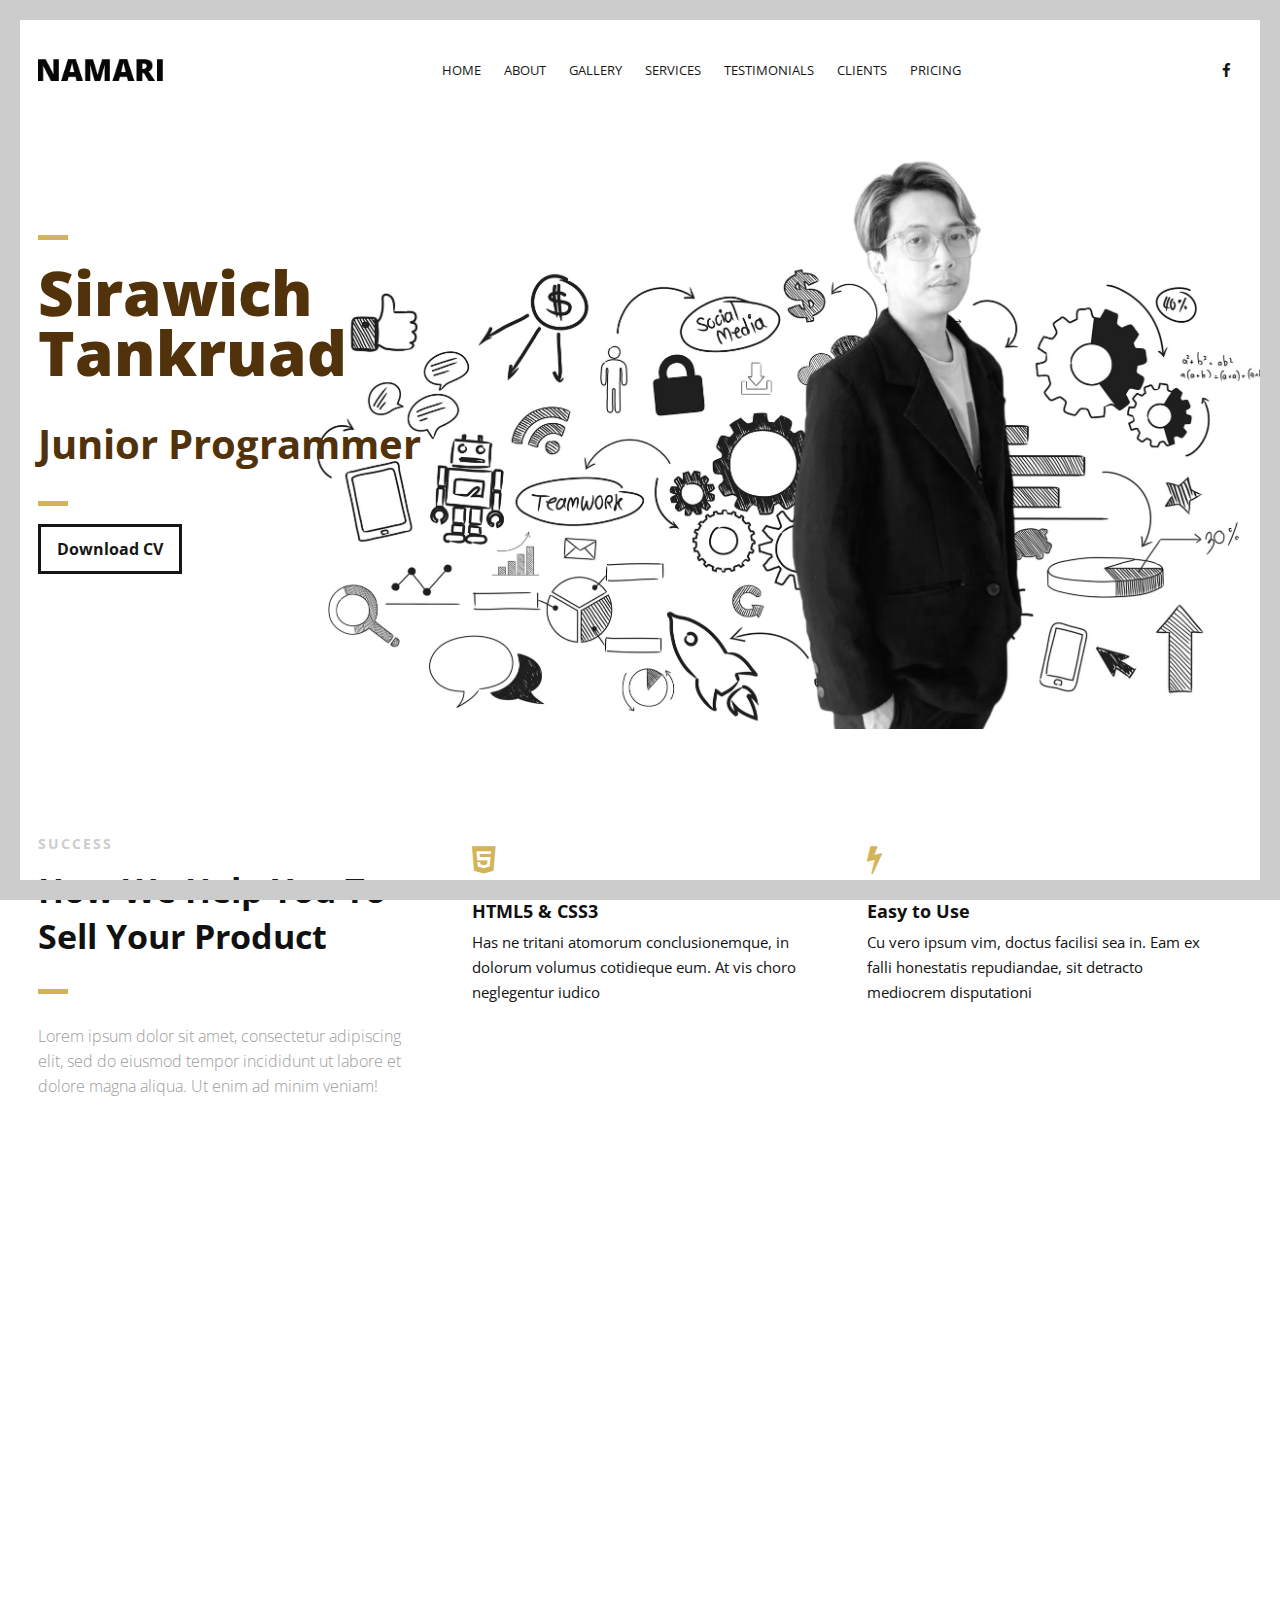
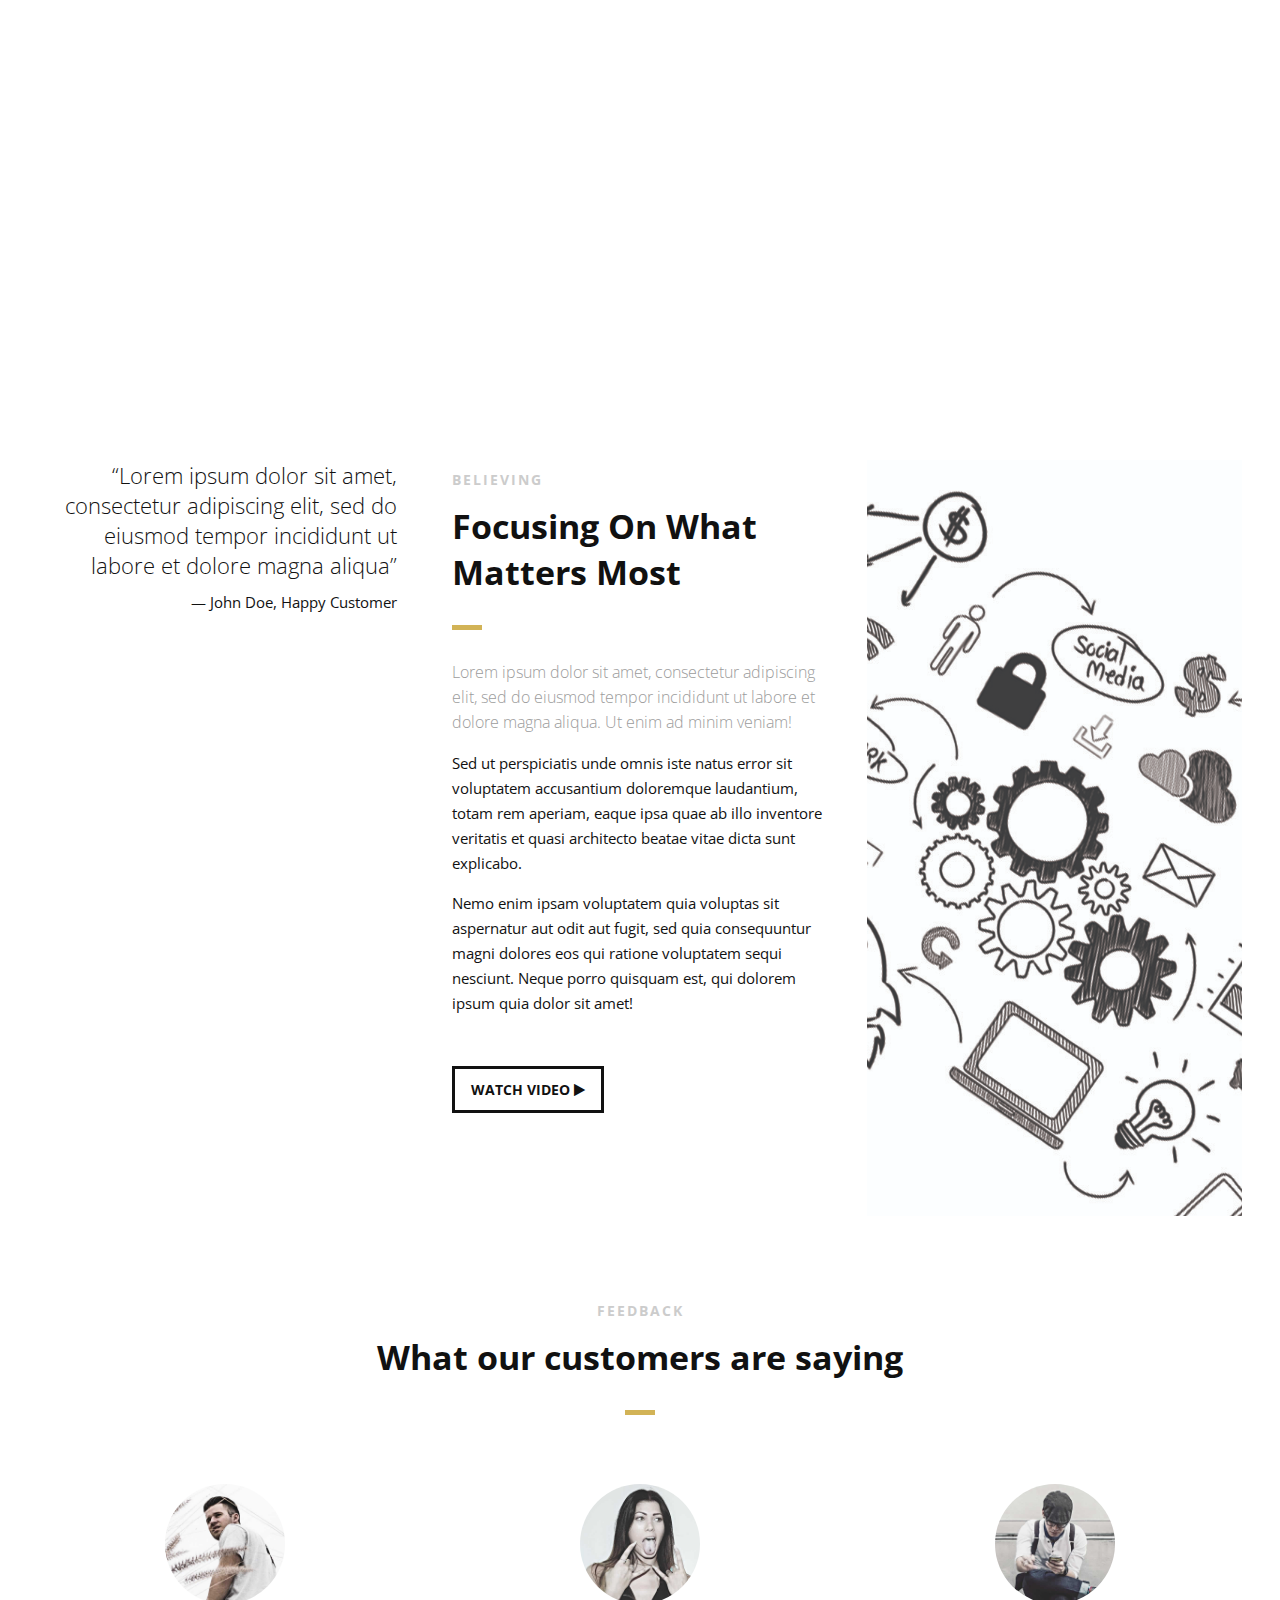
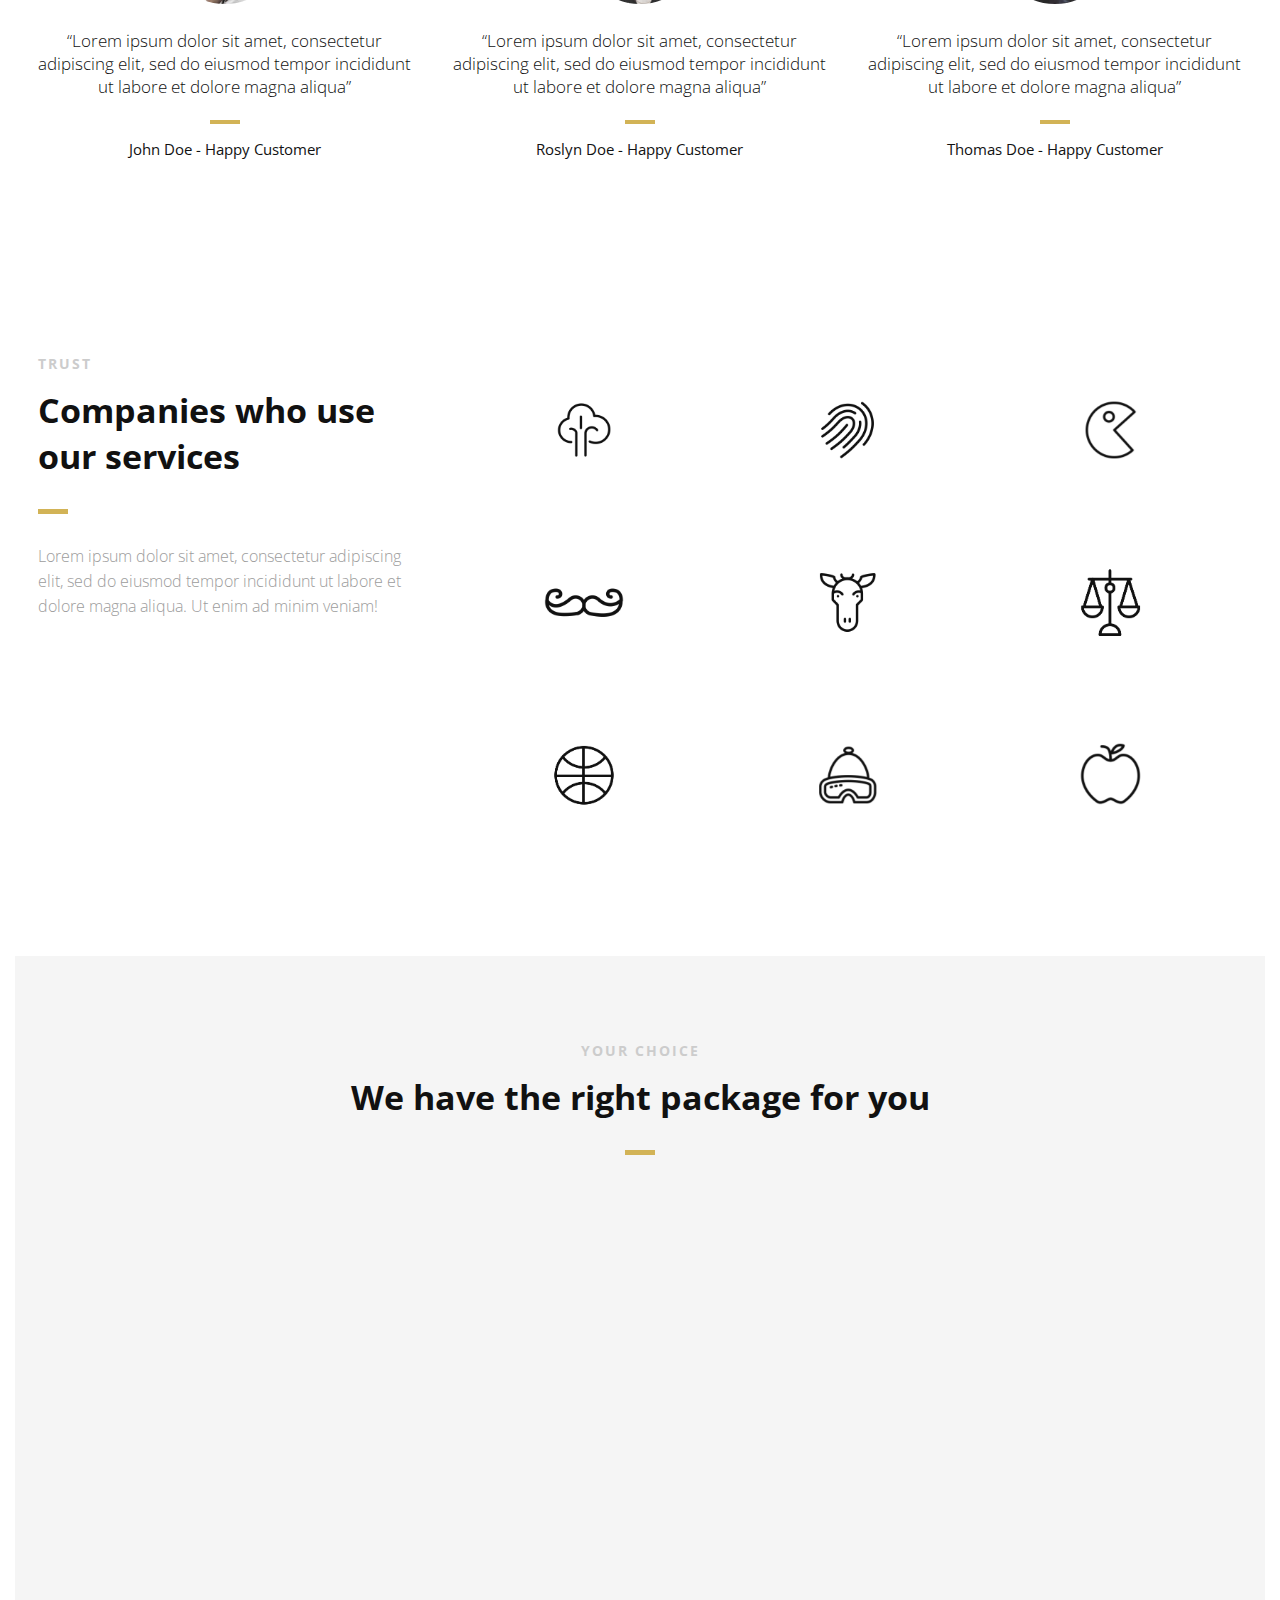
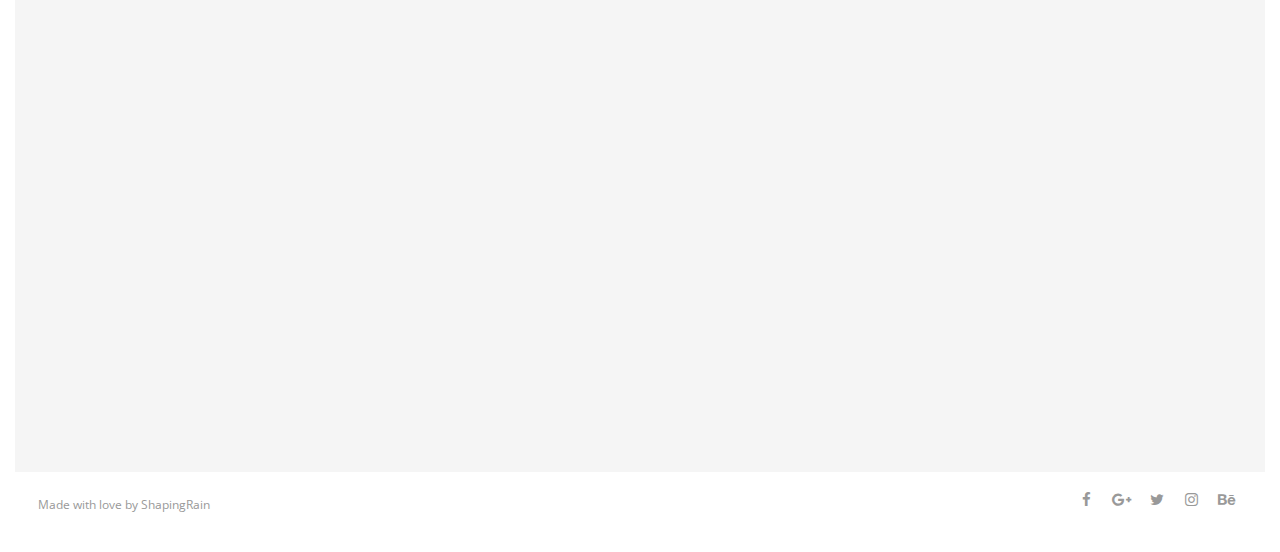
==== index.html @ 9ec09304 "Update Profile" ====
<!DOCTYPE html>
<html>
<head lang="en">
    <meta charset="UTF-8">

    <!--Page Title-->
    <title>Profile</title>

    <!--Meta Keywords and Description-->
    <meta name="keywords" content="">
    <meta name="description" content="">
    <meta name="viewport" content="width=device-width, initial-scale=1.0, user-scalable=no"/>

    <!--Favicon-->
    <link rel="shortcut icon" href="images/favicon.ico" title="Favicon"/>

    <!-- Main CSS Files -->
    <link rel="stylesheet" href="css/style.css">

    <!-- Namari Color CSS -->
    <link rel="stylesheet" href="css/namari-color.css">

    <!--Icon Fonts - Font Awesome Icons-->
    <link rel="stylesheet" href="css/font-awesome.min.css">

    <!-- Animate CSS-->
    <link href="css/animate.css" rel="stylesheet" type="text/css">

    <!--Google Webfonts-->
    <link href='https://fonts.googleapis.com/css?family=Open+Sans:400,300,600,700,800' rel='stylesheet' type='text/css'>
</head>
<body>

<!-- Preloader -->
<div id="preloader">
    <div id="status" class="la-ball-triangle-path">
        <div></div>
        <div></div>
        <div></div>
    </div>
</div>
<!--End of Preloader-->

<div class="page-border" data-wow-duration="0.7s" data-wow-delay="0.2s">
    <div class="top-border wow fadeInDown animated" style="visibility: visible; animation-name: fadeInDown;"></div>
    <div class="right-border wow fadeInRight animated" style="visibility: visible; animation-name: fadeInRight;"></div>
    <div class="bottom-border wow fadeInUp animated" style="visibility: visible; animation-name: fadeInUp;"></div>
    <div class="left-border wow fadeInLeft animated" style="visibility: visible; animation-name: fadeInLeft;"></div>
</div>

<div id="wrapper">

    <header id="banner" class="scrollto clearfix" data-enllax-ratio=".5">
        <div id="header" class="nav-collapse">
            <div class="row clearfix">
                <div class="col-1">

                    <!--Logo-->
                    <div id="logo">

                        <!--Logo that is shown on the banner-->
                        <img src="images/logo.png" id="banner-logo" alt="Landing Page"/>
                        <!--End of Banner Logo-->

                        <!--The Logo that is shown on the sticky Navigation Bar-->
                        <img src="images/logo-2.png" id="navigation-logo" alt="Landing Page"/>
                        <!--End of Navigation Logo-->

                    </div>
                    <!--End of Logo-->

                    <aside>

                        <!--Social Icons in Header-->
                        <ul class="social-icons">
                            <li>
                                <a target="_blank" title="Facebook" href="https://www.facebook.com/wich.sirawich">
                                    <i class="fa fa-facebook fa-1x"></i><span>Facebook</span>
                                </a>
                            </li>
                            <!-- <li>
                                <a target="_blank" title="Google+" href="http://google.com/+username">
                                    <i class="fa fa-google-plus fa-1x"></i><span>Google+</span>
                                </a>
                            </li>
                            <li>
                                <a target="_blank" title="Twitter" href="http://www.twitter.com/username">
                                    <i class="fa fa-twitter fa-1x"></i><span>Twitter</span>
                                </a>
                            </li>
                            <li>
                                <a target="_blank" title="Instagram" href="http://www.instagram.com/username">
                                    <i class="fa fa-instagram fa-1x"></i><span>Instagram</span>
                                </a>
                            </li>
                            <li>
                                <a target="_blank" title="behance" href="http://www.behance.net">
                                    <i class="fa fa-behance fa-1x"></i><span>Behance</span>
                                </a>
                            </li> -->
                        </ul>
                        <!--End of Social Icons in Header-->

                    </aside>

                    <!--Main Navigation-->
                    <nav id="nav-main">
                        <ul>
                            <li>
                                <a href="#banner">Home</a>
                            </li>
                            <li>
                                <a href="#about">About</a>
                            </li>
                            <li>
                                <a href="#gallery">Gallery</a>
                            </li>
                            <li>
                                <a href="#services">Services</a>
                            </li>
                            <li>
                                <a href="#testimonials">Testimonials</a>
                            </li>
                            <li>
                                <a href="#clients">Clients</a>
                            </li>
                            <li>
                                <a href="#pricing">Pricing</a>
                            </li>
                        </ul>
                    </nav>
                    <!--End of Main Navigation-->

                    <div id="nav-trigger"><span></span></div>
                    <nav id="nav-mobile"></nav>

                </div>
            </div>
        </div><!--End of Header-->

        <!--Banner Content-->
        <div id="banner-content" class="row clearfix">

            <div class="col-38">

                <div class="section-heading">
                    <h1>Sirawich Tankruad
                    </h1>
                    <h2 style="width: 500px; height: 72px;">Junior Programmer</h2>
                    
                    <!-- <h2>Namari is a free landing page template you can use for your projects. It is free to use for your
                        personal and commercial projects, enjoy!</h2> -->
                </div>

                <!--Call to Action-->
                <a href="#" class="button">Download CV</a>
                <!--End Call to Action-->

            </div>

        </div><!--End of Row-->
    </header>

    <!--Main Content Area-->
    <main id="content">

        <!--Introduction-->
        <section id="about" class="introduction scrollto">

            <div class="row clearfix">

                <div class="col-3">
                    <div class="section-heading">
                        <h3>SUCCESS</h3>
                        <h2 class="section-title">How We Help You To Sell Your Product</h2>
                        <p class="section-subtitle">Lorem ipsum dolor sit amet, consectetur adipiscing elit, sed do
                            eiusmod tempor incididunt ut labore et dolore magna aliqua. Ut enim ad minim veniam!</p>
                    </div>

                </div>

                <div class="col-2-3">

                    <!--Icon Block-->
                    <div class="col-2 icon-block icon-top wow fadeInUp" data-wow-delay="0.1s">
                        <!--Icon-->
                        <div class="icon">
                            <i class="fa fa-html5 fa-2x"></i>
                        </div>
                        <!--Icon Block Description-->
                        <div class="icon-block-description">
                            <h4>HTML5 &amp; CSS3</h4>
                            <p>Has ne tritani atomorum conclusionemque, in dolorum volumus cotidieque eum. At vis choro
                                neglegentur iudico</p>
                        </div>
                    </div>
                    <!--End of Icon Block-->

                    <!--Icon Block-->
                    <div class="col-2 icon-block icon-top wow fadeInUp" data-wow-delay="0.3s">
                        <!--Icon-->
                        <div class="icon">
                            <i class="fa fa-bolt fa-2x"></i>
                        </div>
                        <!--Icon Block Description-->
                        <div class="icon-block-description">
                            <h4>Easy to Use</h4>
                            <p>Cu vero ipsum vim, doctus facilisi sea in. Eam ex falli honestatis repudiandae, sit
                                detracto mediocrem disputationi</p>
                        </div>
                    </div>
                    <!--End of Icon Block-->

                    <!--Icon Block-->
                    <div class="col-2 icon-block icon-top wow fadeInUp" data-wow-delay="0.5s">
                        <!--Icon-->
                        <div class="icon">
                            <i class="fa fa-tablet fa-2x"></i>
                        </div>
                        <!--Icon Block Description-->
                        <div class="icon-block-description">
                            <h4>Fully Responsive</h4>
                            <p>Id porro tritani recusabo usu, eum intellegam consequuntur et. Fugit debet ea sit, an pro
                                nemore vivendum</p>
                        </div>
                    </div>
                    <!--End of Icon Block-->

                    <!--Icon Block-->
                    <div class="col-2 icon-block icon-top wow fadeInUp" data-wow-delay="0.5s">
                        <!--Icon-->
                        <div class="icon">
                            <i class="fa fa-rocket fa-2x"></i>
                        </div>
                        <!--Icon Block Description-->
                        <div class="icon-block-description">
                            <h4>Parallax Effect</h4>
                            <p>Id porro tritani recusabo usu, eum intellegam consequuntur et. Fugit debet ea sit, an pro
                                nemore vivendum</p>
                        </div>
                    </div>
                    <!--End of Icon Block-->

                </div>

            </div>


        </section>
        <!--End of Introduction-->


        <!--Gallery-->
        <aside id="gallery" class="row text-center scrollto clearfix" data-featherlight-gallery
                 data-featherlight-filter="a">

                <a href="images/gallery-images/gallery-image-1.jpg" data-featherlight="image" class="col-3 wow fadeIn"
                   data-wow-delay="0.1s"><img src="images/gallery-images/gallery-image-1.jpg" alt="Landing Page"/></a>
                <a href="images/gallery-images/gallery-image-2.jpg" data-featherlight="image" class="col-3 wow fadeIn"
                   data-wow-delay="0.3s"><img src="images/gallery-images/gallery-image-2.jpg" alt="Landing Page"/></a>
                <a href="images/gallery-images/gallery-image-3.jpg" data-featherlight="image" class="col-3 wow fadeIn"
                   data-wow-delay="0.5s"><img src="images/gallery-images/gallery-image-3.jpg" alt="Landing Page"/></a>
                <a href="images/gallery-images/gallery-image-4.jpg" data-featherlight="image" class="col-3 wow fadeIn"
                   data-wow-delay="1.1s"><img src="images/gallery-images/gallery-image-4.jpg" alt="Landing Page"/></a>
                <a href="images/gallery-images/gallery-image-5.jpg" data-featherlight="image" class="col-3 wow fadeIn"
                   data-wow-delay="0.9s"><img src="images/gallery-images/gallery-image-5.jpg" alt="Landing Page"/></a>
                <a href="images/gallery-images/gallery-image-6.jpg" data-featherlight="image" class="col-3 wow fadeIn"
                   data-wow-delay="0.7s"><img src="images/gallery-images/gallery-image-6.jpg" alt="Landing Page"/></a>

        </aside>
        <!--End of Gallery-->


        <!--Content Section-->
        <div id="services" class="scrollto clearfix">

            <div class="row no-padding-bottom clearfix">


                <!--Content Left Side-->
                <div class="col-3">
                    <!--User Testimonial-->
                    <blockquote class="testimonial text-right bigtest">
                        <q>Lorem ipsum dolor sit amet, consectetur adipiscing elit, sed do eiusmod tempor incididunt ut
                            labore
                            et dolore magna aliqua</q>
                        <footer>— John Doe, Happy Customer</footer>
                    </blockquote>
                    <!-- End of Testimonial-->

                </div>
                <!--End Content Left Side-->

                <!--Content of the Right Side-->
                <div class="col-3">
                    <div class="section-heading">
                        <h3>BELIEVING</h3>
                        <h2 class="section-title">Focusing On What Matters Most</h2>
                        <p class="section-subtitle">Lorem ipsum dolor sit amet, consectetur adipiscing elit, sed do
                            eiusmod tempor incididunt ut labore et dolore magna aliqua. Ut enim ad minim veniam!</p>
                    </div>
                    <p>Sed ut perspiciatis unde omnis iste natus error sit voluptatem accusantium doloremque laudantium,
                        totam rem aperiam, eaque ipsa quae ab illo inventore veritatis et quasi architecto beatae vitae
                        dicta sunt explicabo.
                    </p>
                    <p>
                        Nemo enim ipsam voluptatem quia voluptas sit aspernatur aut odit aut fugit, sed quia
                        consequuntur magni dolores eos qui ratione voluptatem sequi nesciunt.
                        Neque porro quisquam est, qui dolorem ipsum quia dolor sit amet!
                    </p>
                    <!-- Just replace the Video ID "UYJ5IjBRlW8" with the ID of your video on YouTube (Found within the URL) -->
                    <a href="#" data-videoid="UYJ5IjBRlW8" data-videosite="youtube" class="button video link-lightbox">
                        WATCH VIDEO <i class="fa fa-play" aria-hidden="true"></i>
                    </a>
                </div>
                <!--End Content Right Side-->

                <div class="col-3">
                    <img src="/images/dancer1.jpg" alt="Dancer"/>
                </div>

            </div>


        </div>
        <!--End of Content Section-->

        <!--Testimonials-->
        <aside id="testimonials" class="scrollto text-center" data-enllax-ratio=".2">

            <div class="row clearfix">

                <div class="section-heading">
                    <h3>FEEDBACK</h3>
                    <h2 class="section-title">What our customers are saying</h2>
                </div>

                <!--User Testimonial-->
                <blockquote class="col-3 testimonial classic">
                    <img src="images/user-images/user-1.jpg" alt="User"/>
                    <q>Lorem ipsum dolor sit amet, consectetur adipiscing elit, sed do eiusmod tempor incididunt ut
                        labore
                        et dolore magna aliqua</q>
                    <footer>John Doe - Happy Customer</footer>
                </blockquote>
                <!-- End of Testimonial-->

                <!--User Testimonial-->
                <blockquote class="col-3 testimonial classic">
                    <img src="images/user-images/user-2.jpg" alt="User"/>
                    <q>Lorem ipsum dolor sit amet, consectetur adipiscing elit, sed do eiusmod tempor incididunt ut
                        labore
                        et dolore magna aliqua</q>
                    <footer>Roslyn Doe - Happy Customer</footer>
                </blockquote>
                <!-- End of Testimonial-->

                <!--User Testimonial-->
                <blockquote class="col-3 testimonial classic">
                    <img src="images/user-images/user-3.jpg" alt="User"/>
                    <q>Lorem ipsum dolor sit amet, consectetur adipiscing elit, sed do eiusmod tempor incididunt ut
                        labore
                        et dolore magna aliqua</q>
                    <footer>Thomas Doe - Happy Customer</footer>
                </blockquote>
                <!-- End of Testimonial-->

            </div>

        </aside>
        <!--End of Testimonials-->

        <!--Clients-->
        <section id="clients" class="scrollto clearfix">
            <div class="row clearfix">

                <div class="col-3">

                    <div class="section-heading">
                        <h3>TRUST</h3>
                        <h2 class="section-title">Companies who use our services</h2>
                        <p class="section-subtitle">Lorem ipsum dolor sit amet, consectetur adipiscing elit, sed do
                            eiusmod
                            tempor incididunt ut labore et dolore magna aliqua. Ut enim ad minim veniam!</p>
                    </div>

                </div>

                <div class="col-2-3">

                    <a href="#" class="col-3">
                        <img src="images/company-images/company-logo1.png" alt="Company"/>
                        <div class="client-overlay"><span>Tree</span></div>
                    </a>
                    <a href="#" class="col-3">
                        <img src="images/company-images/company-logo2.png" alt="Company"/>
                        <div class="client-overlay"><span>Fingerprint</span></div>
                    </a>
                    <a href="#" class="col-3">
                        <img src="images/company-images/company-logo3.png" alt="Company"/>
                        <div class="client-overlay"><span>The Man</span></div>
                    </a>
                    <a href="#" class="col-3">
                        <img src="images/company-images/company-logo4.png" alt="Company"/>
                        <div class="client-overlay"><span>Mustache</span></div>
                    </a>
                    <a href="#" class="col-3">
                        <img src="images/company-images/company-logo5.png" alt="Company"/>
                        <div class="client-overlay"><span>Goat</span></div>
                    </a>
                    <a href="#" class="col-3">
                        <img src="images/company-images/company-logo6.png" alt="Company"/>
                        <div class="client-overlay"><span>Justice</span></div>
                    </a>
                    <a href="#" class="col-3">
                        <img src="images/company-images/company-logo7.png" alt="Company"/>
                        <div class="client-overlay"><span>Ball</span></div>
                    </a>
                    <a href="#" class="col-3">
                        <img src="images/company-images/company-logo8.png" alt="Company"/>
                        <div class="client-overlay"><span>Cold</span></div>
                    </a>

                    <a href="#" class="col-3">
                        <img src="images/company-images/company-logo9.png" alt="Company"/>
                        <div class="client-overlay"><span>Cold</span></div>
                    </a>

                </div>

            </div>
        </section>
        <!--End of Clients-->

        <!--Pricing Tables-->
        <section id="pricing" class="secondary-color text-center scrollto clearfix ">
            <div class="row clearfix">

                <div class="section-heading">
                    <h3>YOUR CHOICE</h3>
                    <h2 class="section-title">We have the right package for you</h2>
                </div>

                <!--Pricing Block-->
                <div class="pricing-block col-3 wow fadeInUp" data-wow-delay="0.4s">
                    <div class="pricing-block-content">
                        <h3>Personal</h3>
                        <p class="pricing-sub">The standard version</p>
                        <div class="pricing">
                            <div class="price"><span>$</span>19</div>
                            <p>Lorem ipsum dolor sit amet, consectetur adipiscing elit</p>
                        </div>
                        <ul>
                            <li>5 Downloads</li>
                            <li>2 Extensions</li>
                            <li>Tutorials</li>
                            <li>Forum Support</li>
                            <li>1 year free updates</li>
                        </ul>
                        <a href="#" class="button">BUY TODAY</a>
                    </div>
                </div>
                <!--End Pricing Block-->

                <!--Pricing Block-->
                <div class="pricing-block featured col-3 wow fadeInUp" data-wow-delay="0.6s">
                    <div class="pricing-block-content">
                        <h3>Student</h3>
                        <p class="pricing-sub">Most popular choice</p>
                        <div class="pricing">
                            <div class="price"><span>$</span>29</div>
                            <p>Lorem ipsum dolor sit amet, consectetur adipiscing elit</p>
                        </div>
                        <ul>
                            <li>15 Downloads</li>
                            <li>5 Extensions</li>
                            <li>Tutorials with Files</li>
                            <li>Forum Support</li>
                            <li>2 years free updates</li>
                        </ul>
                        <a href="#" class="button">BUY TODAY</a>
                    </div>
                </div>
                <!--End Pricing Block-->

                <!--Pricing Block-->
                <div class="pricing-block col-3 wow fadeInUp" data-wow-delay="0.8s">
                    <div class="pricing-block-content">
                        <h3>Business</h3>
                        <p class="pricing-sub">For the whole team</p>
                        <div class="pricing">
                            <div class="price"><span>$</span>49</div>
                            <p>Lorem ipsum dolor sit amet, consectetur adipiscing elit</p>
                        </div>
                        <ul>
                            <li>Unlimited Downloads</li>
                            <li>Unlimited Extensions</li>
                            <li>HD Video Tutorials</li>
                            <li>Chat Support</li>
                            <li>Lifetime free updates</li>
                        </ul>
                        <a href="#" class="button">BUY TODAY</a>
                    </div>
                </div>
                <!--End Pricing Block-->

            </div>
        </section>
        <!--End of Pricing Tables-->

    </main>
    <!--End Main Content Area-->


    <!--Footer-->
    <footer id="landing-footer" class="clearfix">
        <div class="row clearfix">

            <p id="copyright" class="col-2">Made with love by <a href="https://www.shapingrain.com">ShapingRain</a></p>

            <!--Social Icons in Footer-->
            <ul class="col-2 social-icons">
                <li>
                    <a target="_blank" title="Facebook" href="https://www.facebook.com/username">
                        <i class="fa fa-facebook fa-1x"></i><span>Facebook</span>
                    </a>
                </li>
                <li>
                    <a target="_blank" title="Google+" href="http://google.com/+username">
                        <i class="fa fa-google-plus fa-1x"></i><span>Google+</span>
                    </a>
                </li>
                <li>
                    <a target="_blank" title="Twitter" href="http://www.twitter.com/username">
                        <i class="fa fa-twitter fa-1x"></i><span>Twitter</span>
                    </a>
                </li>
                <li>
                    <a target="_blank" title="Instagram" href="http://www.instagram.com/username">
                        <i class="fa fa-instagram fa-1x"></i><span>Instagram</span>
                    </a>
                </li>
                <li>
                    <a target="_blank" title="behance" href="http://www.behance.net">
                        <i class="fa fa-behance fa-1x"></i><span>Behance</span>
                    </a>
                </li>
            </ul>
            <!--End of Social Icons in Footer-->
        </div>
    </footer>
    <!--End of Footer-->

</div>

<!-- Include JavaScript resources -->
<script src="js/jquery.1.8.3.min.js"></script>
<script src="js/wow.min.js"></script>
<script src="js/featherlight.min.js"></script>
<script src="js/featherlight.gallery.min.js"></script>
<script src="js/jquery.enllax.min.js"></script>
<script src="js/jquery.scrollUp.min.js"></script>
<script src="js/jquery.easing.min.js"></script>
<script src="js/jquery.stickyNavbar.min.js"></script>
<script src="js/jquery.waypoints.min.js"></script>
<script src="js/images-loaded.min.js"></script>
<script src="js/lightbox.min.js"></script>
<script src="js/site.js"></script>


</body>
</html>
---- css/style.css ----
/* Namari Landing Page v.1.1.0 Style Index - a free landing page by shapingrain.com

1. Default and Reset styles
- 1.1 Input Elements
2. Global elements
- 2.1 Header
- 2.2 Logo
- 2.3 Buttons
- 2.4 Navigation
- 2.5 Social Elements
- 2.6 Images
3. Fonts and Headings
4. Banner
- 4.1 SignUp Form
5. Content Elements
- 5.1 Icons
- 5.2 Parallax Elements
- 5.3 Divider
6. Landing Page Sections
- 6.1 Features
- 6.2 Testimonials
- 6.3 Gallery
- 6.4 Video
- 6.5 Clients
- 6.6 Pricing Table
7. Footer


/*------------------------------------------------------------------------------------------*/
/* 1. Defaults & Reset of specific styles across browsers */
/*------------------------------------------------------------------------------------------*/

*, *:before, *:after {
    -webkit-box-sizing: border-box;
    -moz-box-sizing: border-box;
    box-sizing: border-box;
}

body, div, dl, dt, dd, ul, ol, li, h1, h2, h3, h4, h5, h6, pre, form, blockquote, th, td {
    margin: 0;
    padding: 0;
    direction: ltr;
}

body {
    margin: 0;
    padding: 0;
    -webkit-font-smoothing: antialiased;
    overflow-x: hidden;
}

p {
    line-height: 25px;
}

.row img {
    height: auto;
    max-width: 100%;
}

a {
    text-decoration: none;
    line-height: inherit;
    -webkit-transition: opacity 0.3s ease-out;
    -moz-transition: opacity 0.3s ease-out;
    -o-transition: opacity 0.3s ease-out;
    transition: opacity 0.3s ease-out;
}

iframe {
    border: 0 !important;
}

.parallax-window {
    min-height: 400px;
    background: transparent;
}

figure {
    margin: 0;
}

/* Page Border */

.page-border {
    position: fixed;
    z-index: 999999;
    pointer-events: none;
}

.page-border .bottom-border, .page-border .left-border, .page-border .right-border, .page-border .top-border {
    background: #f3f3ef;
    position: fixed;
    z-index: 9999;
}

.page-border > .top-border, .page-border > .right-border, .page-border > .bottom-border, .page-border > .left-border {
    padding: 11px;
    background: #ccc;
}

.page-border .bottom-border, .page-border .top-border {
    width: 100%;
    padding: 10px;
    left: 0;
}

.page-border .left-border, .page-border .right-border {
    padding: 10px;
    height: 100%;
    top: 0;
}

.page-border .top-border {
    top: 0;
}

.page-border .right-border {
    right: 0;
}

.page-border .bottom-border {
    bottom: 0;
}

.page-border .left-border {
    left: 0;
}

#wrapper {
    margin:0 15px;
    padding: 15px 0;
    position: relative;
}


/* --------- 1.1 Input Elements ---------- */

input, textarea {
    border: 1px solid #e1e1e1;
    padding: 10px;
    -webkit-transition: all .3s linear;
    -moz-transition: all .3s linear;
    transition: all .3s linear;
    border-radius: 3px;
}

input {
    height: 40px;
    margin: 3px 0;
    outline: none;
    line-height: normal;
    font-size: 14px;
}

input[type="submit"] {
    cursor: pointer;
    border-style: solid;
    border-width: 2px;
    padding-top: 0;
    padding-bottom: 0;
}

select {
    border: 1px solid #e1e1e1;
    height: 40px;
    padding: 5px;
}

input:focus, textarea:focus {
    box-shadow: inset 0 1px 3px rgba(0, 0, 0, 0.1);
}

*:focus {
    outline: none;
}

/*------------------------------------------------------------------------------------------*/
/* 2. Layout Elements */
/*------------------------------------------------------------------------------------------*/

section {
    clear: both;
    overflow: hidden;
}

/* Rows and Columns */

.row {
    max-width: 1245px;
    margin: 0 auto;
    padding: 75px 0;
    position: relative;
}

.no-padding-bottom .row, .no-padding-bottom div, .no-padding-bottom.row {
    padding-bottom: 0;
}

.no-padding-top.row, .no-padding-top div {
    padding-top: 0;
}

.big-padding-top {
    padding-top: 75px !important;
}

.big-padding-bottom {
    padding-bottom: 85px !important;
}

/* Targets all elements */

[class*='col-'] {
    float: left;
    padding: 20px;
}

#clients .col-2-3 [class*='col-'] {
    padding: 0;
}

/* Clearfix */

.clearfix:after {
    content: "";
    display: table;
    clear: both;
}

/* Main Widths */

.col-1 {
    width: 100%;
}

.col-2 {
    width: 50%;
}

.col-3 {
    width: 33.33%;
}

.col-4 {
    width: 25%;
}

.col-5 {
    width: 20%;
}

.col-6 {
    width: 16.6666666667%;
}

.col-7 {
    width: 14.2857142857%;
}

.col-8 {
    width: 12.5%;
}

.col-9 {
    width: 11.1111111111%;
}

.col-10 {
    width: 10%;
}

.col-11 {
    width: 9.09090909091%;
}

.col-12 {
    width: 8.33%;
}

.col-2-3 {
    width: 66.66%;
}

.col-3-4 {
    width: 75%;
}

.col-9-10 {
    width: 90%;
}

/* Golden Ratio */
.col-61 {
    width: 61.8%;
}

.col-38 {
    width: 38.2%;
}

/* --------- 2.1 Header --------- */

#header {
    height: 71px !important;
    overflow: visible;
    z-index: 9999;
    width: 100%;
    position: absolute !important;
}

#header .row {
    padding: 0;
}

#header aside {
    text-align: right;
}

#header ul {
    text-align: center;
}

#header li {
    display: inline-block;
    list-style: none;
    margin: 0;
}

/* --------- 2.2 Logo ---------- */

#logo {
    float: left;
    height: 71px;
    line-height: 66px;
    margin-right: 15px;
}

#logo h1, #logo h2 {
    display: inline-block;
}

#banner #logo h1 {
    font-size: 28px;
    margin-right: 10px;
    font-weight: 900;
    padding: 0;
}

#logo h2 {
    font-size: 18px;
    padding: 0;
}

#logo img {
    max-height: 22px;
    vertical-align: middle;
    margin-right: 15px;
}

#navigation-logo {
    display: none;
}

.nav-solid #logo #banner-logo {
    display: none;
}

.nav-solid #logo #navigation-logo {
    display: inline-block;
}

/* --------- 2.3 Buttons ---------- */

.call-to-action {
    padding: 35px 0 35px 0;
}

/*Style*/

.button {
    font-size: 16px;
    margin: 35px 0;
    padding: 11px 16px;
    -webkit-transition: all .3s linear;
    -moz-transition: all .3s linear;
    transition: all .3s linear;
    display: inline-block;
    border-width: 3px;
    border-style: solid;
}

/* Play Button */

#video-section {
    position:relative;
}

.play-video {
    height:110px;
    position:absolute;
    top:50%;
    margin-top:-110px;
    width:100%;
}

.play-icon {
    display: inline-block;
    font-size: 0px;
    cursor: pointer;
    margin: 45px auto;
    width: 110px;
    height: 110px;
    border-radius: 50%;
    text-align: center;
    position: relative;
    z-index: 1;
}

.play-icon:after {
    pointer-events: none;
    position: absolute;
    width: 100%;
    height: 100%;
    border-radius: 50%;
    content: '';
    -webkit-box-sizing: content-box;
    -moz-box-sizing: content-box;
    box-sizing: content-box;
}

.play-icon:before {
    font-family: 'fontawesome';
    content: '\f144';
    speak: none;
    font-size: 74px;
    line-height: 110px;
    font-style: normal;
    font-weight: normal;
    font-variant: normal;
    text-transform: none;
    display: block;
    -webkit-font-smoothing: antialiased;
    color:#fff;
}

.play-video .play-icon {
    background: rgba(255, 255, 255, 0.5);
    -webkit-transition: -webkit-transform ease-out 0.3s, background 0.4s;
    -moz-transition: -moz-transform ease-out 0.3s, background 0.4s;
    transition: transform ease-out 0.3s, background 0.4s;
}

.play-video .play-icon:after {
    top: 0;
    left: 0;
    padding: 0;
    z-index: -1;
    box-shadow: 0 0 0 2px rgba(255, 255, 255, 0.1);
    opacity: 0;
    -webkit-transform: scale(0.9);
    -moz-transform: scale(0.9);
    -ms-transform: scale(0.9);
    transform: scale(0.9);
}

.play-video .play-icon:hover {
    background: rgba(255, 255, 255, 0.05);
    -webkit-transform: scale(0.93);
    -moz-transform: scale(0.93);
    -ms-transform: scale(0.93);
    transform: scale(0.93);
    color: #fff;
}


/* --------- 2.4 Navigation ---------- */

#header {
    font-size: 13px;
}

#header aside {
    float: right;
}

#header nav ul {
    text-transform: uppercase;

}

#header nav a {
    height: 71px;
    line-height: 71px;
    display: block;
    padding: 0 10px;
}

#header nav a:hover {
    opacity: 0.6;
}

/*Navigation Solid*/

#header.nav-solid [class*='col-'] {
    padding: 0 20px;
}

#header.nav-solid {
    background: #fff;
    box-shadow: 2px 0px 3px rgba(0, 0, 0, 0.2);
    position: fixed !important;
    left:0;
}

#header.nav-solid nav a {
    border-bottom: 3px solid;
    border-color: #fff;
    -webkit-transition: all 0.3s ease-out;
    -moz-transition: all 0.3s ease-out;
    -o-transition: all 0.3s ease-out;
    transition: all 0.3s ease-out;
}

#header.nav-solid nav a:hover {
    opacity: 1;
}

/* Social Elements when Solid*/

#header.nav-solid .social-icons a {
    -webkit-transition: all 0.3s ease-out;
    -moz-transition: all 0.3s ease-out;
    -o-transition: all 0.3s ease-out;
    transition: all 0.3s ease-out;
    opacity: 0.5;
}

#header.nav-solid .social-icons a:hover {
    opacity: 1;
    color: #e4473c;
}

/* Responsive Nav Styling */

#nav-trigger {
    display: none;
    text-align: right;
}

#nav-trigger span {
    display: inline-block;
    width: 38px;
    height: 71px;
    color: #111;
    cursor: pointer;
    text-transform: uppercase;
    font-size: 22px;
    text-align: center;
    border-top-right-radius: 5px;
    border-top-left-radius: 5px;
    -webkit-transition: all 0.3s ease-out;
    -moz-transition: all 0.3s ease-out;
    -o-transition: all 0.3s ease-out;
    transition: all 0.3s ease-out;
}

#nav-trigger span:after {
    font-family: "fontAwesome";
    display: inline-block;
    width: 38px;
    height: 71px;
    line-height: 75px;
    text-align: center;
    content: "\f0c9";
    border-top-right-radius: 5px;
    border-top-left-radius: 5px;
}

#nav-trigger span.open:after {
    content: "\f00d";
}

#nav-trigger span:hover, .nav-solid #nav-trigger span.open:hover, .nav-solid #nav-trigger span:hover {
    opacity: 0.6;
}

#nav-trigger span.open, #nav-trigger span.open:hover {
    color: #111;
}

.nav-solid #nav-trigger span.open:hover {
    color: #999;
}

.nav-solid #nav-trigger span {
    color: #999;
    opacity: 1;
}

nav#nav-mobile {
    position: relative;
    display: none;
}

nav#nav-mobile ul {
    display: none;
    list-style-type: none;
    position: absolute;
    left: 0;
    right: 0;
    margin-left: -20px;
    margin-right: -20px;
    padding-top: 10px;
    padding-bottom: 10px;
    text-align: center;
    background-color: #fff;
    box-shadow: 0 5px 3px rgba(0, 0, 0, 0.2);
}

nav#nav-mobile ul:after {
    display: none;
}

nav#nav-mobile li {
    margin: 0 20px;
    float: none;
    text-align: left;
    border-bottom: 1px solid #e1e1e1;
}

nav#nav-mobile li:last-child {
    border-bottom: none;
}

.nav-solid nav#nav-mobile li {
    border-top: 1px solid #e1e1e1;
    border-bottom: none;
}

nav#nav-mobile a {
    display: block;
    padding: 12px 0;
    color: #333;
    width: 100%;
    height: auto;
    line-height: normal;
    display: block;
    border-bottom: none !important;
    -webkit-transition: all 0.3s ease-out;
    -moz-transition: all 0.3s ease-out;
    -o-transition: all 0.3s ease-out;
    transition: all 0.3s ease-out;
}

nav#nav-mobile a:hover {
    background: #fafafa;
    opacity: 1;
}

/* --------- 2.5 Social Elements ---------- */

#header .col-4 {
    text-align: right;
}

.social-icons {
    display: inline-block;
    list-style: none;
}

.social-icons a {
    display: inline-block;
    width: 32px;
    text-align: center;
}

.social-icons a:hover {
    opacity: 0.7;
}

.social-icons span {
    display: none;
}

#header .social-icons {
    margin-top: 27px;
}

/* --------- 2.6 Images ---------- */

/*Alignment*/

img {
    vertical-align: top;
}

.image-center {
    display: block;
    margin: 0 auto;
}

a img {
    border: none;
    -webkit-transition: all 0.3s ease-out;
    -moz-transition: all 0.3s ease-out;
    -o-transition: all 0.3s ease-out;
    transition: all 0.3s ease-out;
    -webkit-backface-visibility: hidden;
}

a img:hover {
    opacity: 0.7;
}

/*------------------------------------------------------------------------------------------*/
/* 3. Fonts */
/*------------------------------------------------------------------------------------------*/

h1 {
    padding: 20px 0;
}

h2 {
    padding: 14px 0;
}

h3 {
    padding: 10px 0;
}

h4 {
    padding: 7px 0;
}

h5 {
    padding: 7px 0;
}

h6 {
    padding: 7px 0;
}

/* Text Alignment */

.text-left {
    text-align: left;
}

.text-center {
    text-align: center;
}

.text-right {
    text-align: right;
}

/* Section Headings */

.section-heading {
    padding: 0 0 15px 0;
}

.section-subtitle {
    font-size: 18px;
    padding-top: 0;
}

.section-heading h3 {
    font-size: 14px;
    font-weight: bold;
    color: #ccc;
    letter-spacing: 2px;
    padding-bottom: 0;
}

/*------------------------------------------------------------------------------------------*/
/* 4. Banner */
/*------------------------------------------------------------------------------------------*/

#banner {
    background-size: cover;
}

#banner-content.row {
    padding-top: 170px;
    padding-bottom: 100px;
}

#banner h1 {
    padding-top: 5%;
}

#banner .section-heading:before {
    content: "";
    display: block;
    width: 30px;
    height: 5px;
    margin-top: 30px;
}



/*------------------------------------------------------------------------------------------*/
/* 5. Content Elements */
/*------------------------------------------------------------------------------------------*/

/* --------- 5.1 Icons ---------- */

/*Font Icon sizes*/

.fa-1x {
    font-size: 15px !important;
}

/*Icon Block*/

.icon-block {
    position: relative;
}

.icon-block h4 {
    font-weight: bold;
    padding-top: 0;
}

.icon-block .icon {
    position: absolute;
}

.icon-block p {
    margin-top: 0;
}

/* Icon Left*/

.icon-left .icon {
    left: 15;
}

.icon-left .icon-block-description {
    padding-left: 53px;
}

/* Icon Right */

.icon-right .icon {
    right: 15;
}

.icon-right .icon-block-description {
    padding-right: 53px;
}

/* Icon Above */

.icon-top {
    display: block;
}

.icon-top .icon {
    position: relative;
    display: block;
}

.icon-top .icon-block-description {
    padding-top: 25px;
}

/* --------- 5.2 Parallax Elements ---------- */

.banner-parallax-1, .banner-parallax-2, .banner-parallax-3 {
    min-height: 350px;
}

/* --------- 5.3 Divider ---------- */

.divider {
    position: relative;
    width: 40%;
    height: 20px;
    line-height: 20px;
    margin: 10px auto 5px auto;
    clear: both;
    text-align: center;
}

.divider-inner {
    position: absolute;
    height: 1px;
    width: 100%;
    top: 50%;
    margin-top: -1px;
    border-top: 1px solid;
    border-color: #e1e1e1;
}

.divider i {
    background: #fff;
    position: relative;
    top: -11px;
    padding: 0 5px 0 5px;
    color: #e1e1e1;
}

/*------------------------------------------------------------------------------------------*/
/* 6. Landing Page Sections */
/*------------------------------------------------------------------------------------------*/

/* --------- 6.1 Introduction ---------- */

.introduction img.featured {
    padding: 55px 0 0 0;
}

/* --------- 6.2 Features ---------- */

.features.row {
    padding-left: 5%;
    padding-right: 5%;
}

.features div:nth-child(4) {
    clear: both;
}

/* --------- 6.3 Testimonials ---------- */

.testimonial {
    padding: 15px;
}

blockquote {
    position: relative;
}

.testimonial img {
    max-height: 120px;
    border-radius: 250em;
}

.testimonial footer {
    padding-top: 12px;
}

/* Style Classic - Avatar above Testimonial */

.testimonial.classic img {
    display: inline-block;
    margin-bottom: 25px;
}

.testimonial.classic q {
    display: block;
}

.testimonial.classic footer:before {
    display: block;
    content: "";
    width: 30px;
    height: 4px;
    margin: 10px auto 15px auto;
}

/* Style Big */

.testimonial.bigtest {
    padding-top: 0;
}

.testimonial.bigtest q {
    font-size: 22px;
}

/* --------- 6.4 Gallery ---------- */

#gallery img {
    max-height: 300px;
}

#gallery [class*='col-'] {
    padding: 0;
}

#gallery a {
    display: inline-block;
    position: relative;
    overflow: hidden;
}

#gallery a:hover img {
    opacity: 0.15;
    -moz-backface-visibility: hidden;
}

#gallery a:before {
    font-size: 2.2em;
    font-style: normal;
    font-weight: normal;
    text-align: center;
    content: "+";
    width: 70px;
    height: 70px;
    border-radius: 100em;
    display: block;
    position: absolute;
    top: 55%;
    left: 50%;
    line-height: 72px;
    margin: -35px 0 0 -35px;
    opacity: 0;
    -webkit-transition: all .2s linear;
    -moz-transition: all .2s linear;
    transition: all .2s linear;
    vertical-align: middle;
}

#gallery a:hover:before {
    opacity: 1;
    top: 50%;
    left: 50%;
}

/**
 * Featherlight – ultra slim jQuery lightbox
 * Version 1.3.3 - http://noelboss.github.io/featherlight/
 *
 * Copyright 2015, Noël Raoul Bossart (http://www.noelboss.com)
 * MIT Licensed.
**/
@media all {
    .featherlight {
        display: none;

        /* dimensions: spanning the background from edge to edge */
        position: fixed;
        top: 0;
        right: 0;
        bottom: 0;
        left: 0;
        z-index: 2147483647; /* z-index needs to be >= elements on the site. */

        /* position: centering content */
        text-align: center;

        /* insures that the ::before pseudo element doesn't force wrap with fixed width content; */
        white-space: nowrap;

        /* styling */
        cursor: pointer;
        background: #333;
        /* IE8 "hack" for nested featherlights */
        background: rgba(0, 0, 0, 0);
    }

    /* support for nested featherlights. Does not work in IE8 (use JS to fix) */
    .featherlight:last-of-type {
        background: rgba(0, 0, 0, 0.8);
    }

    .featherlight:before {
        /* position: trick to center content vertically */
        content: '';
        display: inline-block;
        height: 100%;
        vertical-align: middle;
        margin-right: -0.25em;
    }

    .featherlight .featherlight-content {

        /* position: centering vertical and horizontal */
        text-align: left;
        vertical-align: middle;
        display: inline-block;

        /* dimensions: cut off images */
        overflow: auto;
        padding: 25px 0;
        border-bottom: 25px solid transparent;

        /* dimensions: handling small or empty content */
        min-width: 30%;

        /* dimensions: handling large content */
        margin-left: 5%;
        margin-right: 5%;
        max-height: 95%;

        /* styling */
        cursor: auto;

        /* reset white-space wrapping */
        white-space: normal;
    }

    /* contains the content */
    .featherlight .featherlight-inner {
        /* make sure its visible */
        display: block;
    }

    .featherlight .featherlight-close-icon {
        /* position: centering vertical and horizontal */
        position: absolute;
        z-index: 9999;
        top: 25px;
        right: 25px;

        /* dimensions: 25px x 25px */
        line-height: 25px;
        width: 25px;

        /* styling */
        cursor: pointer;
        text-align: center;
        color: #fff;
        font-family: "fontawesome";
        font-size: 22px;
        opacity: 0.5;
        -webkit-transition: all 0.3s ease-out;
        -moz-transition: all 0.3s ease-out;
        -o-transition: all 0.3s ease-out;
        transition: all 0.3s ease-out;
    }

    .featherlight .featherlight-close-icon:hover {
        opacity: 1;
    }

    .featherlight .featherlight-image {
        /* styling */
        max-height: 100%;
        max-width:100%;
    }

    .featherlight-iframe .featherlight-content {
        /* removed the border for image croping since iframe is edge to edge */
        border-bottom: 0;
        padding: 0;
    }

    .featherlight iframe {
        /* styling */
        border: none;
    }
}

/* handling phones and small screens */
@media only screen and (max-width: 1024px) {
    .featherlight .featherlight-content {
        /* dimensions: maximize lightbox with for small screens */
        margin-left: 10px;
        margin-right: 10px;
        max-height: 98%;

        padding: 10px 10px 0;
        border-bottom: 10px solid transparent;
    }

}

/* Gallery Styling */
@media all {
    .featherlight-next,
    .featherlight-previous {
        font-family: "fontawesome";
        font-size: 22px;
        display: block;
        position: absolute;
        top: 25px;
        right: 0;
        bottom: 0;
        left: 80%;
        cursor: pointer;
        /* preventing text selection */
        -webkit-touch-callout: none;
        -webkit-user-select: none;
        -khtml-user-select: none;
        -moz-user-select: none;
        -ms-user-select: none;
        user-select: none;
        /* IE9 hack, otherwise navigation doesn't appear */
        background: rgba(0, 0, 0, 0);
        -webkit-transition: all 0.3s ease-out;
        -moz-transition: all 0.3s ease-out;
        -o-transition: all 0.3s ease-out;
        transition: all 0.3s ease-out;
    }

    .featherlight-previous {
        left: 0;
        right: 80%;
    }

    .featherlight-next span,
    .featherlight-previous span {
        display: inline-block;
        opacity: 0.3;
        position: absolute;
        top: 50%;
        width: 100%;
        font-size: 80px;
        line-height: 80px;

        /* center vertically */
        margin-top: -40px;
        color: #fff;
        font-style: normal;
        font-weight: normal;
        -webkit-transition: all 0.3s ease-out;
        -moz-transition: all 0.3s ease-out;
        -o-transition: all 0.3s ease-out;
        transition: all 0.3s ease-out;
    }

    .featherlight-next span {
        text-align: right;
        left: auto;
        right: 7%;
    }

    .featherlight-previous span {
        text-align: left;
        left: 7%;
    }

    .featherlight-next:hover span,
    .featherlight-previous:hover span {
        display: inline-block;
        opacity: 1;
    }

    /* Hide navigation while loading */
    .featherlight-loading .featherlight-previous, .featherlight-loading .featherlight-next {
        display: none;
    }
}

/* Always display arrows on touch devices */
@media only screen and (max-device-width: 1024px) {
    .featherlight-next:hover,
    .featherlight-previous:hover {
        background: none;
    }

    .featherlight-next span,
    .featherlight-previous span {
        display: block;
    }
}

/* handling phones and small screens */
@media only screen and (max-width: 1024px) {
    .featherlight-next,
    .featherlight-previous {
        top: 10px;
        right: 10px;
        left: 85%;
    }

    .featherlight-previous {
        left: 10px;
        right: 85%;
    }

    .featherlight-next span,
    .featherlight-previous span {
        margin-top: -30px;
        font-size: 40px;
    }
}

/* --------- 6.5 Video ---------- */

#video-box {
    color:#fff;
    position:relative;
    overflow:hidden;
    text-align:center;
}

.video_container, .easyContainer {
    position: relative;
    padding-bottom: 56.25%; /* 16/9 ratio */
    margin: 0;
    padding-top: 0; /* IE6 workaround*/
    height: 0;
    overflow: hidden;
}

.video_container iframe, .video_container object, .video_container embed {
    position: absolute;
    top: 0;
    left: 0;
    width: 100% !important;
    height: 100% !important;
}

.slvj-lightbox iframe, .slvj-lightbox object, .slvj-lightbox embed {
    width: 100% !important;
    height: 529px !important;
}

.videojs-background-wrap {
    overflow: hidden;
    position: absolute;
    height: 100%;
    width: 100%;
    top: 0;
    left: 0;
    z-index: -998;
}

#slvj-window {
    width: 100%;
    min-height: 100%;
    z-index: 9999999999;
    background: rgba(0, 0, 0, 0.8);
    position: fixed;
    top: 0;
    left: 0;
}

#slvj-window,
#slvj-window * {
    -webkit-box-sizing: border-box;
    -moz-box-sizing: border-box;
    box-sizing: border-box;
}

#slvj-background-close {
    width: 100%;
    min-height: 100%;
    z-index: 31;
    position: fixed;
    top: 0;
    left: 0;
}

#slvj-back-lightbox {
    max-width: 940px;
    max-height: 529px;
    z-index: 32;
    text-align: center;
    margin: 0 auto;
}

.slvj-lightbox {
    width: 100%;
    height: 100%;
    margin: 0;
    z-index: 53;
}

#slvj-close-icon:before {
    font-family: "fontawesome";
    color: #fff;
    content: '\f00d';
    font-size: 22px;
    opacity: 0.5;
    -webkit-transition: all 0.3s ease-out;
    -moz-transition: all 0.3s ease-out;
    -o-transition: all 0.3s ease-out;
    transition: all 0.3s ease-out;
    z-index: 99999;
    height: 22px;
    width: 22px;
    position: absolute;
    top: 15px;
    right: 15px;
    cursor: pointer;
}

#slvj-close-icon:before:hover {
    opacity: 1;
    cursor: pointer;
}

/* --------- 6.6 Clients ---------- */

#clients a {
    display: block;
    text-align: center;
    position: relative;
    text-transform: uppercase;
    font-weight: bold;
    color: #fff;
}

#clients img {
    display: inline-block;
    padding: 15px 25px;
}

.client-overlay {
    background: rgba(0, 0, 0, 0.8);
    position: absolute;
    top;
    0;
    right: 0;
    bottom: 0;
    left: 0;
    width: 100%;
    height: 100%;
    opacity: 0;
    -webkit-transition: all 0.3s ease-out;
    -moz-transition: all 0.3s ease-out;
    -o-transition: all 0.3s ease-out;
    transition: all 0.3s ease-out;
}

#clients a:hover .client-overlay {
    opacity: 1;
}

.client-overlay span {
    position: absolute;
    top: 48%;
    left: 0;
    width: 100%;
    text-align: center;
    display: inline-block;
}

/* --------- 6.7 Pricing Table ---------- */

.pricing-block-content {
    background: #fff;
    padding: 25px 0 25px 0;
    box-shadow: 0px 1px 2px rgba(0, 0, 0, 0.07);
    transition: all 0.2s ease-in-out 0s;
    position: relative;
    border: 10px solid #fff;
}


.pricing-block ul {
    list-style: none;
    margin: 25px 0 25px 0;
}

.pricing-block li {
    padding: 14px 0;
    border-bottom: 1px dotted #e1e1e1;
}

.pricing-block li:last-of-type {
    border:none;
}

.pricing-block h3 {
    font-size:17px;
    text-transform:uppercase;
    padding-bottom:0;
}

.pricing-sub {
    font-style: italic;
    color:#ccc;
    margin:0 0 25px 0;
}

/*Price*/

.pricing {
    background: #f5f5f5;
    padding: 25px;
    position: relative;
}

.price {
    display: inline-block;
    font-size: 62px;
    font-weight: 700;
    position: relative;
}

.price span {
    position: absolute;
    top: 0;
    left: -20px;
    font-size: 22px;
}

.pricing  p {
    font-style:italic;
    color:#b4b4b4;
    line-height:auto;
    margin:0;
}



/*------------------------------------------------------------------------------------------*/
/* 7. Footer */
/*------------------------------------------------------------------------------------------*/

#landing-footer {
    clear: both;
}

#landing-footer .row {
    padding: 0;
}

#landing-footer p {
    margin: 0;
}

#landing-footer ul {
    list-style: none;
    text-align: right;
}

#landing-footer li {
    display: inline-block;
}

/* Scroll Up */

#scrollUp {
    bottom: 15px;
    right: 30px;
    width: 70px;
    height: 80px;
    margin-bottom: -10px;
    padding: 0 5px 20px 5px;
    text-align: center;
    text-decoration: none;
    color: #fff;
    -webkit-transition: margin-bottom 150ms linear;
    -moz-transition: margin-bottom 150ms linear;
    -o-transition: margin-bottom 150ms linear;
    transition: margin-bottom 150ms linear;
}

#scrollUp:hover {
    margin-bottom: 0;
}

#scrollUp:before {
    background: #ccc;
    font-family: "fontawesome";
    font-size: 2.4em;
    font-style: normal;
    font-weight: normal;
    text-align: center;
    color: #fff;
    width: 45px;
    height: 45px;
    display: inline-block;
    line-height: 45px;
    content: "\f106";
    opacity: 1;
}

/*Preloader*/

#preloader {
    position: fixed;
    top: 0;
    left: 0;
    right: 0;
    bottom: 0;
    background-color: #fff; /* change if the mask should have another color then white */
    z-index: 99999; /* makes sure it stays on top */
}

#status {
    width: 110px;
    height: 110px;
    position: absolute;
    left: 50%; /* centers the loading animation horizontally one the screen */
    top: 50%; /* centers the loading animation vertically one the screen */
    background-position: center;
    margin: -55px 0 0 -55px; /* is width and height divided by two */
    text-align: center;
}

/*!
 * Load Awesome v1.1.0 (http://github.danielcardoso.net/load-awesome/)
 * Copyright 2015 Daniel Cardoso <@DanielCardoso>
 * Licensed under MIT
 */
.la-ball-triangle-path,
.la-ball-triangle-path > div {
    position: relative;
    -webkit-box-sizing: border-box;
    -moz-box-sizing: border-box;
    box-sizing: border-box;
}

.la-ball-triangle-path {
    display: block;
    font-size: 0;
    color: #fff;
}

.la-ball-triangle-path.la-dark {
    color: #333;
}

.la-ball-triangle-path > div {
    display: inline-block;
    float: none;
    background-color: currentColor;
    border: 0 solid currentColor;
}

.la-ball-triangle-path {
    width: 32px;
    height: 32px;
}

.la-ball-triangle-path > div {
    position: absolute;
    top: 0;
    left: 0;
    width: 10px;
    height: 10px;
    border-radius: 100%;
}

.la-ball-triangle-path > div:nth-child(1) {
    -webkit-animation: ball-triangle-path-ball-one 2s 0s ease-in-out infinite;
    -moz-animation: ball-triangle-path-ball-one 2s 0s ease-in-out infinite;
    -o-animation: ball-triangle-path-ball-one 2s 0s ease-in-out infinite;
    animation: ball-triangle-path-ball-one 2s 0s ease-in-out infinite;
}

.la-ball-triangle-path > div:nth-child(2) {
    -webkit-animation: ball-triangle-path-ball-two 2s 0s ease-in-out infinite;
    -moz-animation: ball-triangle-path-ball-two 2s 0s ease-in-out infinite;
    -o-animation: ball-triangle-path-ball-two 2s 0s ease-in-out infinite;
    animation: ball-triangle-path-ball-two 2s 0s ease-in-out infinite;
}

.la-ball-triangle-path > div:nth-child(3) {
    -webkit-animation: ball-triangle-path-ball-tree 2s 0s ease-in-out infinite;
    -moz-animation: ball-triangle-path-ball-tree 2s 0s ease-in-out infinite;
    -o-animation: ball-triangle-path-ball-tree 2s 0s ease-in-out infinite;
    animation: ball-triangle-path-ball-tree 2s 0s ease-in-out infinite;
}

.la-ball-triangle-path.la-sm {
    width: 16px;
    height: 16px;
}

.la-ball-triangle-path.la-sm > div {
    width: 4px;
    height: 4px;
}

.la-ball-triangle-path.la-2x {
    width: 64px;
    height: 64px;
}

.la-ball-triangle-path.la-2x > div {
    width: 20px;
    height: 20px;
}

.la-ball-triangle-path.la-3x {
    width: 96px;
    height: 96px;
}

.la-ball-triangle-path.la-3x > div {
    width: 30px;
    height: 30px;
}

/*
 * Animations
 */
@-webkit-keyframes ball-triangle-path-ball-one {
    0% {
        -webkit-transform: translate(0, 220%);
        transform: translate(0, 220%);
    }
    17% {
        opacity: .25;
    }
    33% {
        opacity: 1;
        -webkit-transform: translate(110%, 0);
        transform: translate(110%, 0);
    }
    50% {
        opacity: .25;
    }
    66% {
        opacity: 1;
        -webkit-transform: translate(220%, 220%);
        transform: translate(220%, 220%);
    }
    83% {
        opacity: .25;
    }
    100% {
        opacity: 1;
        -webkit-transform: translate(0, 220%);
        transform: translate(0, 220%);
    }
}

@-moz-keyframes ball-triangle-path-ball-one {
    0% {
        -moz-transform: translate(0, 220%);
        transform: translate(0, 220%);
    }
    17% {
        opacity: .25;
    }
    33% {
        opacity: 1;
        -moz-transform: translate(110%, 0);
        transform: translate(110%, 0);
    }
    50% {
        opacity: .25;
    }
    66% {
        opacity: 1;
        -moz-transform: translate(220%, 220%);
        transform: translate(220%, 220%);
    }
    83% {
        opacity: .25;
    }
    100% {
        opacity: 1;
        -moz-transform: translate(0, 220%);
        transform: translate(0, 220%);
    }
}

@-o-keyframes ball-triangle-path-ball-one {
    0% {
        -o-transform: translate(0, 220%);
        transform: translate(0, 220%);
    }
    17% {
        opacity: .25;
    }
    33% {
        opacity: 1;
        -o-transform: translate(110%, 0);
        transform: translate(110%, 0);
    }
    50% {
        opacity: .25;
    }
    66% {
        opacity: 1;
        -o-transform: translate(220%, 220%);
        transform: translate(220%, 220%);
    }
    83% {
        opacity: .25;
    }
    100% {
        opacity: 1;
        -o-transform: translate(0, 220%);
        transform: translate(0, 220%);
    }
}

@keyframes ball-triangle-path-ball-one {
    0% {
        -webkit-transform: translate(0, 220%);
        -moz-transform: translate(0, 220%);
        -o-transform: translate(0, 220%);
        transform: translate(0, 220%);
    }
    17% {
        opacity: .25;
    }
    33% {
        opacity: 1;
        -webkit-transform: translate(110%, 0);
        -moz-transform: translate(110%, 0);
        -o-transform: translate(110%, 0);
        transform: translate(110%, 0);
    }
    50% {
        opacity: .25;
    }
    66% {
        opacity: 1;
        -webkit-transform: translate(220%, 220%);
        -moz-transform: translate(220%, 220%);
        -o-transform: translate(220%, 220%);
        transform: translate(220%, 220%);
    }
    83% {
        opacity: .25;
    }
    100% {
        opacity: 1;
        -webkit-transform: translate(0, 220%);
        -moz-transform: translate(0, 220%);
        -o-transform: translate(0, 220%);
        transform: translate(0, 220%);
    }
}

@-webkit-keyframes ball-triangle-path-ball-two {
    0% {
        -webkit-transform: translate(110%, 0);
        transform: translate(110%, 0);
    }
    17% {
        opacity: .25;
    }
    33% {
        opacity: 1;
        -webkit-transform: translate(220%, 220%);
        transform: translate(220%, 220%);
    }
    50% {
        opacity: .25;
    }
    66% {
        opacity: 1;
        -webkit-transform: translate(0, 220%);
        transform: translate(0, 220%);
    }
    83% {
        opacity: .25;
    }
    100% {
        opacity: 1;
        -webkit-transform: translate(110%, 0);
        transform: translate(110%, 0);
    }
}

@-moz-keyframes ball-triangle-path-ball-two {
    0% {
        -moz-transform: translate(110%, 0);
        transform: translate(110%, 0);
    }
    17% {
        opacity: .25;
    }
    33% {
        opacity: 1;
        -moz-transform: translate(220%, 220%);
        transform: translate(220%, 220%);
    }
    50% {
        opacity: .25;
    }
    66% {
        opacity: 1;
        -moz-transform: translate(0, 220%);
        transform: translate(0, 220%);
    }
    83% {
        opacity: .25;
    }
    100% {
        opacity: 1;
        -moz-transform: translate(110%, 0);
        transform: translate(110%, 0);
    }
}

@-o-keyframes ball-triangle-path-ball-two {
    0% {
        -o-transform: translate(110%, 0);
        transform: translate(110%, 0);
    }
    17% {
        opacity: .25;
    }
    33% {
        opacity: 1;
        -o-transform: translate(220%, 220%);
        transform: translate(220%, 220%);
    }
    50% {
        opacity: .25;
    }
    66% {
        opacity: 1;
        -o-transform: translate(0, 220%);
        transform: translate(0, 220%);
    }
    83% {
        opacity: .25;
    }
    100% {
        opacity: 1;
        -o-transform: translate(110%, 0);
        transform: translate(110%, 0);
    }
}

@keyframes ball-triangle-path-ball-two {
    0% {
        -webkit-transform: translate(110%, 0);
        -moz-transform: translate(110%, 0);
        -o-transform: translate(110%, 0);
        transform: translate(110%, 0);
    }
    17% {
        opacity: .25;
    }
    33% {
        opacity: 1;
        -webkit-transform: translate(220%, 220%);
        -moz-transform: translate(220%, 220%);
        -o-transform: translate(220%, 220%);
        transform: translate(220%, 220%);
    }
    50% {
        opacity: .25;
    }
    66% {
        opacity: 1;
        -webkit-transform: translate(0, 220%);
        -moz-transform: translate(0, 220%);
        -o-transform: translate(0, 220%);
        transform: translate(0, 220%);
    }
    83% {
        opacity: .25;
    }
    100% {
        opacity: 1;
        -webkit-transform: translate(110%, 0);
        -moz-transform: translate(110%, 0);
        -o-transform: translate(110%, 0);
        transform: translate(110%, 0);
    }
}

@-webkit-keyframes ball-triangle-path-ball-tree {
    0% {
        -webkit-transform: translate(220%, 220%);
        transform: translate(220%, 220%);
    }
    17% {
        opacity: .25;
    }
    33% {
        opacity: 1;
        -webkit-transform: translate(0, 220%);
        transform: translate(0, 220%);
    }
    50% {
        opacity: .25;
    }
    66% {
        opacity: 1;
        -webkit-transform: translate(110%, 0);
        transform: translate(110%, 0);
    }
    83% {
        opacity: .25;
    }
    100% {
        opacity: 1;
        -webkit-transform: translate(220%, 220%);
        transform: translate(220%, 220%);
    }
}

@-moz-keyframes ball-triangle-path-ball-tree {
    0% {
        -moz-transform: translate(220%, 220%);
        transform: translate(220%, 220%);
    }
    17% {
        opacity: .25;
    }
    33% {
        opacity: 1;
        -moz-transform: translate(0, 220%);
        transform: translate(0, 220%);
    }
    50% {
        opacity: .25;
    }
    66% {
        opacity: 1;
        -moz-transform: translate(110%, 0);
        transform: translate(110%, 0);
    }
    83% {
        opacity: .25;
    }
    100% {
        opacity: 1;
        -moz-transform: translate(220%, 220%);
        transform: translate(220%, 220%);
    }
}

@-o-keyframes ball-triangle-path-ball-tree {
    0% {
        -o-transform: translate(220%, 220%);
        transform: translate(220%, 220%);
    }
    17% {
        opacity: .25;
    }
    33% {
        opacity: 1;
        -o-transform: translate(0, 220%);
        transform: translate(0, 220%);
    }
    50% {
        opacity: .25;
    }
    66% {
        opacity: 1;
        -o-transform: translate(110%, 0);
        transform: translate(110%, 0);
    }
    83% {
        opacity: .25;
    }
    100% {
        opacity: 1;
        -o-transform: translate(220%, 220%);
        transform: translate(220%, 220%);
    }
}

@keyframes ball-triangle-path-ball-tree {
    0% {
        -webkit-transform: translate(220%, 220%);
        -moz-transform: translate(220%, 220%);
        -o-transform: translate(220%, 220%);
        transform: translate(220%, 220%);
    }
    17% {
        opacity: .25;
    }
    33% {
        opacity: 1;
        -webkit-transform: translate(0, 220%);
        -moz-transform: translate(0, 220%);
        -o-transform: translate(0, 220%);
        transform: translate(0, 220%);
    }
    50% {
        opacity: .25;
    }
    66% {
        opacity: 1;
        -webkit-transform: translate(110%, 0);
        -moz-transform: translate(110%, 0);
        -o-transform: translate(110%, 0);
        transform: translate(110%, 0);
    }
    83% {
        opacity: .25;
    }
    100% {
        opacity: 1;
        -webkit-transform: translate(220%, 220%);
        -moz-transform: translate(220%, 220%);
        -o-transform: translate(220%, 220%);
        transform: translate(220%, 220%);
    }
}

/*------------------------------------------------------------------------------------------*/
/* Responsive Elements */
/*------------------------------------------------------------------------------------------*/

/* =Media Queries for Nav
===============================*/
@media all and (max-width: 1024px) {
    #nav-trigger {
        display: block;
    }

    nav#nav-main {
        display: none;
    }

    nav#nav-mobile {
        display: block;
    }

    nav#nav-mobile li {
        display: block;
    }

    #header aside {
        display: none;
    }
}

/* Landscape mobile & down
===============================*/
@media (max-width: 480px) {

    #wrapper {
        margin:0;
        padding:0;
    }

    .page-border, #scrollUp, #scrollUp:before {
        display:none;
    }

    .row {
        padding: 15px !important;
    }

    .col-1, .col-2, .col-3, .col-4, .col-5, .col-6, .col-7, .col-8, .col-9, .col-10, .col-11, .col-12, .col-2-3, .col-3-4, .col-9-10, .col-61, .col-38, .row {
        width: 100%;
    }

    .col-1, .col-2, .col-3, .col-4, .col-5, .col-6, .col-7, .col-8, .col-9, .col-10, .col-11, .col-12, .col-2-3, .col-3-4, .col-9-10, .col-61, .col-38 {
        padding-right: 0;
        padding-left: 0;
    }

    /*-----------------Header Elements-----------------*/
    #header .row {
        padding: 0 15px !important;
    }

    #header.nav-solid [class*="col-"] {
        padding: 0;
    }

    /*Logo*/
    #logo h2 {
        padding: 0;
    }

    /* Social */
    #header aside {
        clear: both;
        padding: 0;
    }

    #header ul.social-icons {
        margin-top: 0;
    }

    #banner-content.row {
        padding-top: 85px !important;
    }

    /*-----------------Sections-----------------*/

    /* Call to Action*/
    .call-to-action {
        padding-bottom: 25px;
    }

    /* Video */
    .slvj-lightbox iframe, .slvj-lightbox object, .slvj-lightbox embed {
        height: 270px !important;
    }

    /* Footer */
    #landing-footer #copyright {
        float: left;
        width: 50%;
    }

    #landing-footer .social-icons {
        float: right;
        width: 50%;
    }

    /*-----------------Typography-----------------*/
    h1 {
        font-size: 38px;
    }

    #banner h1 {
        font-size: 48px;
    }

    /* Hide Elements */
    a#scrollUp {
        display: none !important;
    }

}

/* Mobile to Tablet Portrait
===============================*/
@media (min-width: 480px) and (max-width: 767px) {

    #wrapper {
        margin:0;
        padding:0;
    }

    .page-border, #scrollUp, #scrollUp:before {
        display:none;
    }


    .row {
        padding: 15px 0 !important;
    }

    .col-1, .col-2, .col-5, .col-7, .col-9, .col-11, .col-2-3, .col-3-4, .col-61, .col-38, .row {
        width: 100%;
    }

    .col-3, .col-4, .col-6, .col-8, .col-10, .col-12 {
        width: 50%;
    }

    /*-----------------Header Elements-----------------*/
    #header .row {
        padding: 0 !important;
    }

    #header aside {
        display: inline-block;
        position: absolute;
        top: 40px;
        right: 60px;
        padding-top:3px;
        padding-right: 5px;
    }

    #header.nav-solid aside {
        top: 20px;
    }

    #header aside ul {
        margin-top: 0 !important;
        padding-top: 6px;
    }

    #banner-content.row {
        padding-top: 85px !important;
    }

    /*Navigation*/
    nav#nav-mobile ul {
        margin-left: -40px;
        margin-right: -40px;
        padding-left: 20px;
        padding-right: 20px;
    }

    /*-----------------Sections-----------------*/

    /* Video */
    .slvj-lightbox iframe, .slvj-lightbox object, .slvj-lightbox embed {
        height: 370px !important;
    }

    /* Footer */
    #landing-footer #copyright {
        float: left;
        width: 50%;
    }

    #landing-footer .social-icons {
        float: right;
        width: 50%;
    }

}

/* Landscape Tablet to Desktop
===============================*/
@media (min-width: 768px) and (max-width: 1024px) {

    #wrapper {
        margin:0;
        padding:0;
    }

    .page-border {
        display:none;
    }

    .big-padding-top {
        padding-top: 45px !important;
    }

    /*-----------------Header Elements-----------------*/
    #header aside {
        display: inline-block;
        position: absolute;
        top: 40px;
        right: 60px;
        padding-top:3px;
        padding-right: 5px;
    }

    #header.nav-solid aside {
        top: 20px;
    }

    #header aside ul {
        margin-top: 0 !important;
        padding-top: 6px;
    }

    /*Navigation*/
    nav#nav-mobile ul {
        margin-left: -40px;
        margin-right: -40px;
        padding-left: 20px;
        padding-right: 20px;
    }

    /*-----------------Sections-----------------*/

    /* Video */
    .slvj-lightbox iframe, .slvj-lightbox object, .slvj-lightbox embed {
        height: 432px !important;
    }

}
---- css/namari-color.css ----
/* Namari Landing Page Dynamic Style Index

1. Website Default Styling
2. Navigation
3. Primary and Secondary Colors
4. Banner
5. Typography
6. Buttons
7. Footer


/*------------------------------------------------------------------------------------------*/
/* 1. Website Default Styling */
/*------------------------------------------------------------------------------------------*/


body {
    background:#fff;
}


/* Default Link Color */

a, .la-ball-triangle-path {
    color:#d2b356;
}

a:hover, #header.nav-solid nav a:hover {
    color:#d2b356;
}

/* Default Icon Color */

.icon i {
    color:#d2b356;
}

/* Border Color */

#banner .section-heading:before, .testimonial.classic footer:before {
    background: #d2b356;
}

.pricing-block-content:hover {
    border-color:#d2b356;
}


/*------------------------------------------------------------------------------------------*/
/* 2. Navigation */
/*------------------------------------------------------------------------------------------*/


/* Transparent Navigation Color on a Banner */

#header nav a, #header i {
    color:#111;
}


/* Navigation Colors when the Navigation is sticky and solid */ 

#header.nav-solid, #header.nav-solid a, #header.nav-solid i, #nav-mobile ul li a {
    color:#333;
}


/* Navigation Active State */

#header.nav-solid .active {
    color: #d2b356;
    border-color: #d2b356;
}    



/*------------------------------------------------------------------------------------------*/
/* 3. Primary and Secondary Colors */
/*------------------------------------------------------------------------------------------*/


/* Primary Background and Text Colors */

.primary-color, .featured .pricing {
    background-color:#d2b356;
}

.primary-color, .primary-color .section-title, .primary-color .section-subtitle, .featured .pricing, .featured .pricing p {
    color:#fff;    
}

.section-heading h2:after {
    background:#d2b356;
    content:"";
    display:block;
    width:30px;
    height:5px;
    margin-top:30px;
}

.text-center .section-heading h2:after {
    margin:30px auto 25px auto;
}

/* Primary Icon Colors */

.primary-color .icon i, .primary-color i {
    color:#fff;
}


/* Secondary Background and Text Colors */

.secondary-color {
    background-color:#f5f5f5;
}


/*------------------------------------------------------------------------------------------*/
/* 4. Banner */
/*------------------------------------------------------------------------------------------*/


/* Banner Background and Text Colors */

#banner {
    background: url("../images/banner-images/banner-image-1.jpg") no-repeat center top;
    background-size:cover;
}


/*------------------------------------------------------------------------------------------*/
/* 5. Typography */
/*------------------------------------------------------------------------------------------*/


body {
    font-family: 'Open Sans', sans-serif, Arial, Helvetica;
    font-size:15px;
    font-weight:normal;
    color:#111;
}

/* Logo, if you are using Fonts as Logo and not image

#logo h1 {
    font-family:;
    font-size:; 
    font-weight:;
    color:;
}

#logo h2 {
    font-family:;
    font-size:; 
    font-weight:;
    color:;
}

*/


/* Banner Typography */

#banner h1 {
    font-family: 'Open Sans', sans-serif, Arial, Helvetica;
    font-size:62px;
    line-height:60px;
    font-weight:800;
    color:#4e2e05;
}

#banner h2 {
    font-family: 'Open Sans', sans-serif, Arial, Helvetica;
    font-size:40px;
    font-weight:700;
    color:#4e2e05;
}


/* Section Title and Subtitle */

.section-title {
    font-family: 'Open Sans', sans-serif, Arial, Helvetica;
    font-size: 34px; 
    font-weight:700;
    color:#111;
}

.section-subtitle {
    font-family: 'Open Sans', sans-serif, Arial, Helvetica;
    font-size: 16px;
    font-weight:300;
    color:#9c9c9c;
}

/* Testimonial */

.testimonial q {
    font-family: 'Open Sans', sans-serif, Arial, Helvetica;
    font-size: 17px; 
    font-weight:300;
}

.testimonial.classic q, .testimonial.classic footer {
    color:#111;
}


/* Standard Headings h1-h6 */

h1 {
    font-family: 'Open Sans', sans-serif, Arial, Helvetica;
    font-size: 40px; 
    font-weight:300;
    color:#111;
}

h2 {
    font-family: 'Open Sans', sans-serif, Arial, Helvetica;
    font-size: 34px; 
    font-weight:300;
    color:#111;
}

h3 {
    font-family: 'Open Sans', sans-serif, Arial, Helvetica;
    font-size: 30px; 
    font-weight:700;
    color:#111;
}

h4 {
    font-family: 'Open Sans', sans-serif, Arial, Helvetica;
    font-size: 18px; 
    font-weight:400;
    color:#111;
}

h5 {
    font-family: 'Open Sans', sans-serif, Arial, Helvetica;
    font-size: 16px; 
    font-weight:400;
    color:#111;
}

h6 {
    font-family: 'Open Sans', sans-serif, Arial, Helvetica;
    font-size: 14px; 
    font-weight:400;
    color:#111;
}


/*------------------------------------------------------------------------------------------*/
/* 6. Buttons */
/*------------------------------------------------------------------------------------------*/

/* ----------Default Buttons---------- */


/* Button Text */

.button, input[type="submit"]  {
    font-family: 'Open Sans', sans-serif, Arial, Helvetica;
    font-size:14px;
    font-weight:bold;
    color:#111;
}


/* Button Color */

.button, input[type="submit"] {
    border-color:#111;
}


/* Button Hover Color */

.button:hover,  input[type="submit"]:hover {
    border-color:#d2b356;
    color:#d2b356;
}


/* ----------Banner Buttons---------- */


/* Button Text */

#banner .button {
    font-family: 'Open Sans', sans-serif, Arial, Helvetica;
    font-size:16px;
    color:#111;
}


/* Button Color */

#banner .button {
    border-color:#111;
}


/* Button Hover Color */

#banner .button:hover {
    color:#d2b356;
    border-color:#d2b356;
}


/*------------------------------------------------------------------------------------------*/
/* 7. Footer */
/*------------------------------------------------------------------------------------------*/

#landing-footer, #landing-footer p, #landing-footer a {
    font-family: 'Open Sans', sans-serif, Arial, Helvetica;
    font-size:12px;
    font-weight:normal;
    color:#999;
}

/* Footer Icon Color */

#landing-footer i {
    color:#999;
}
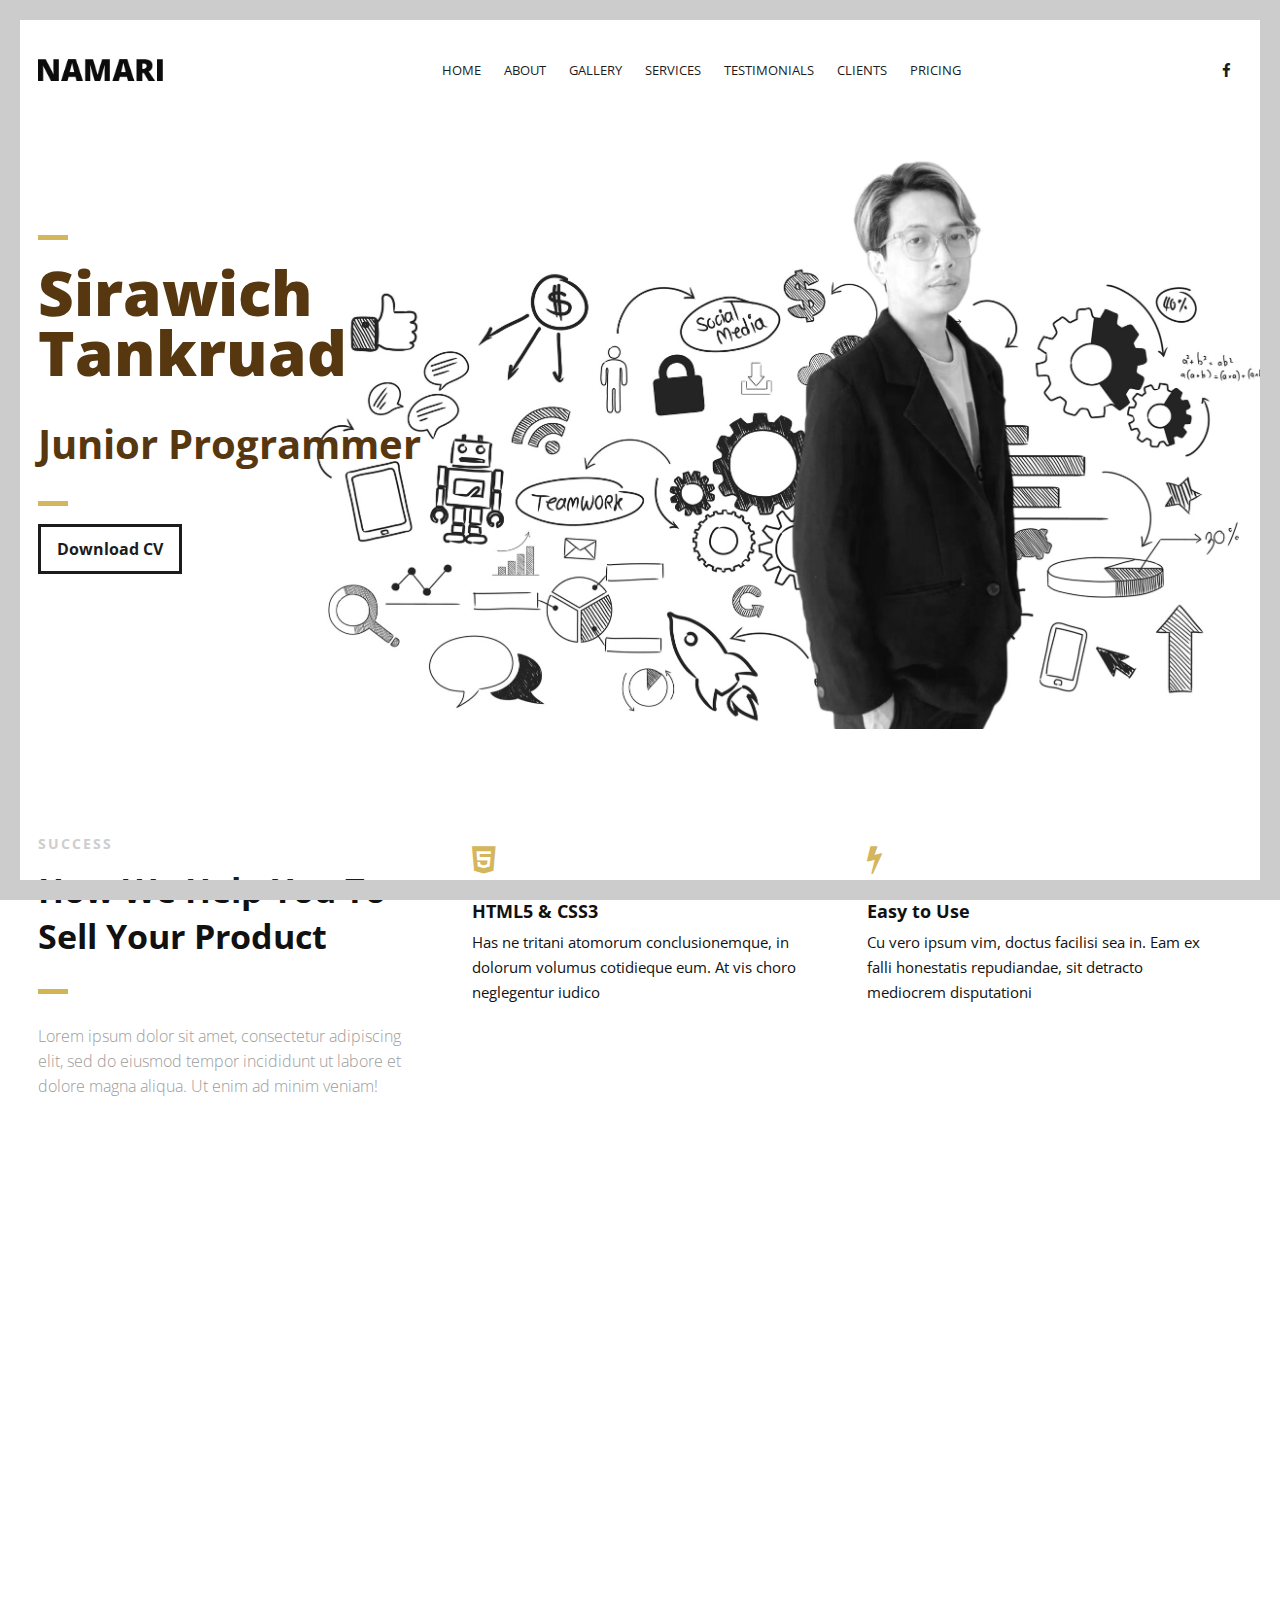
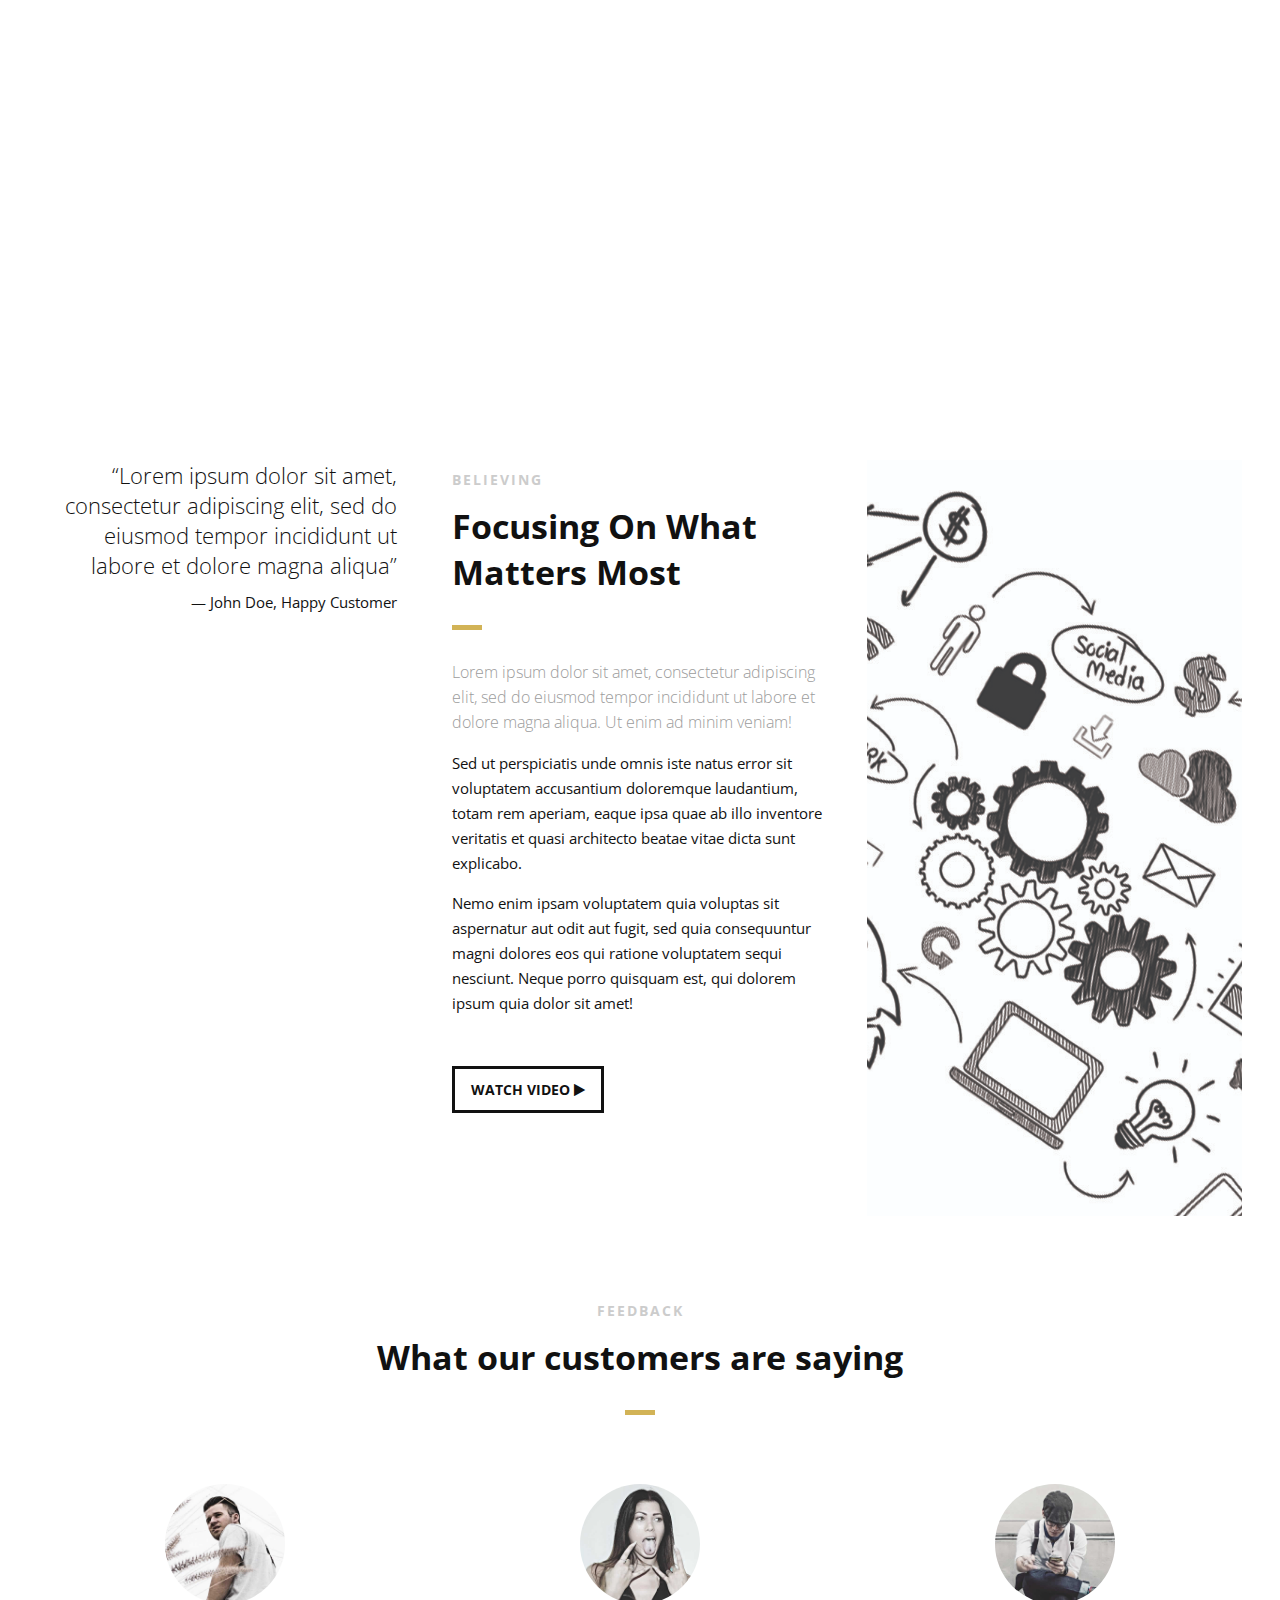
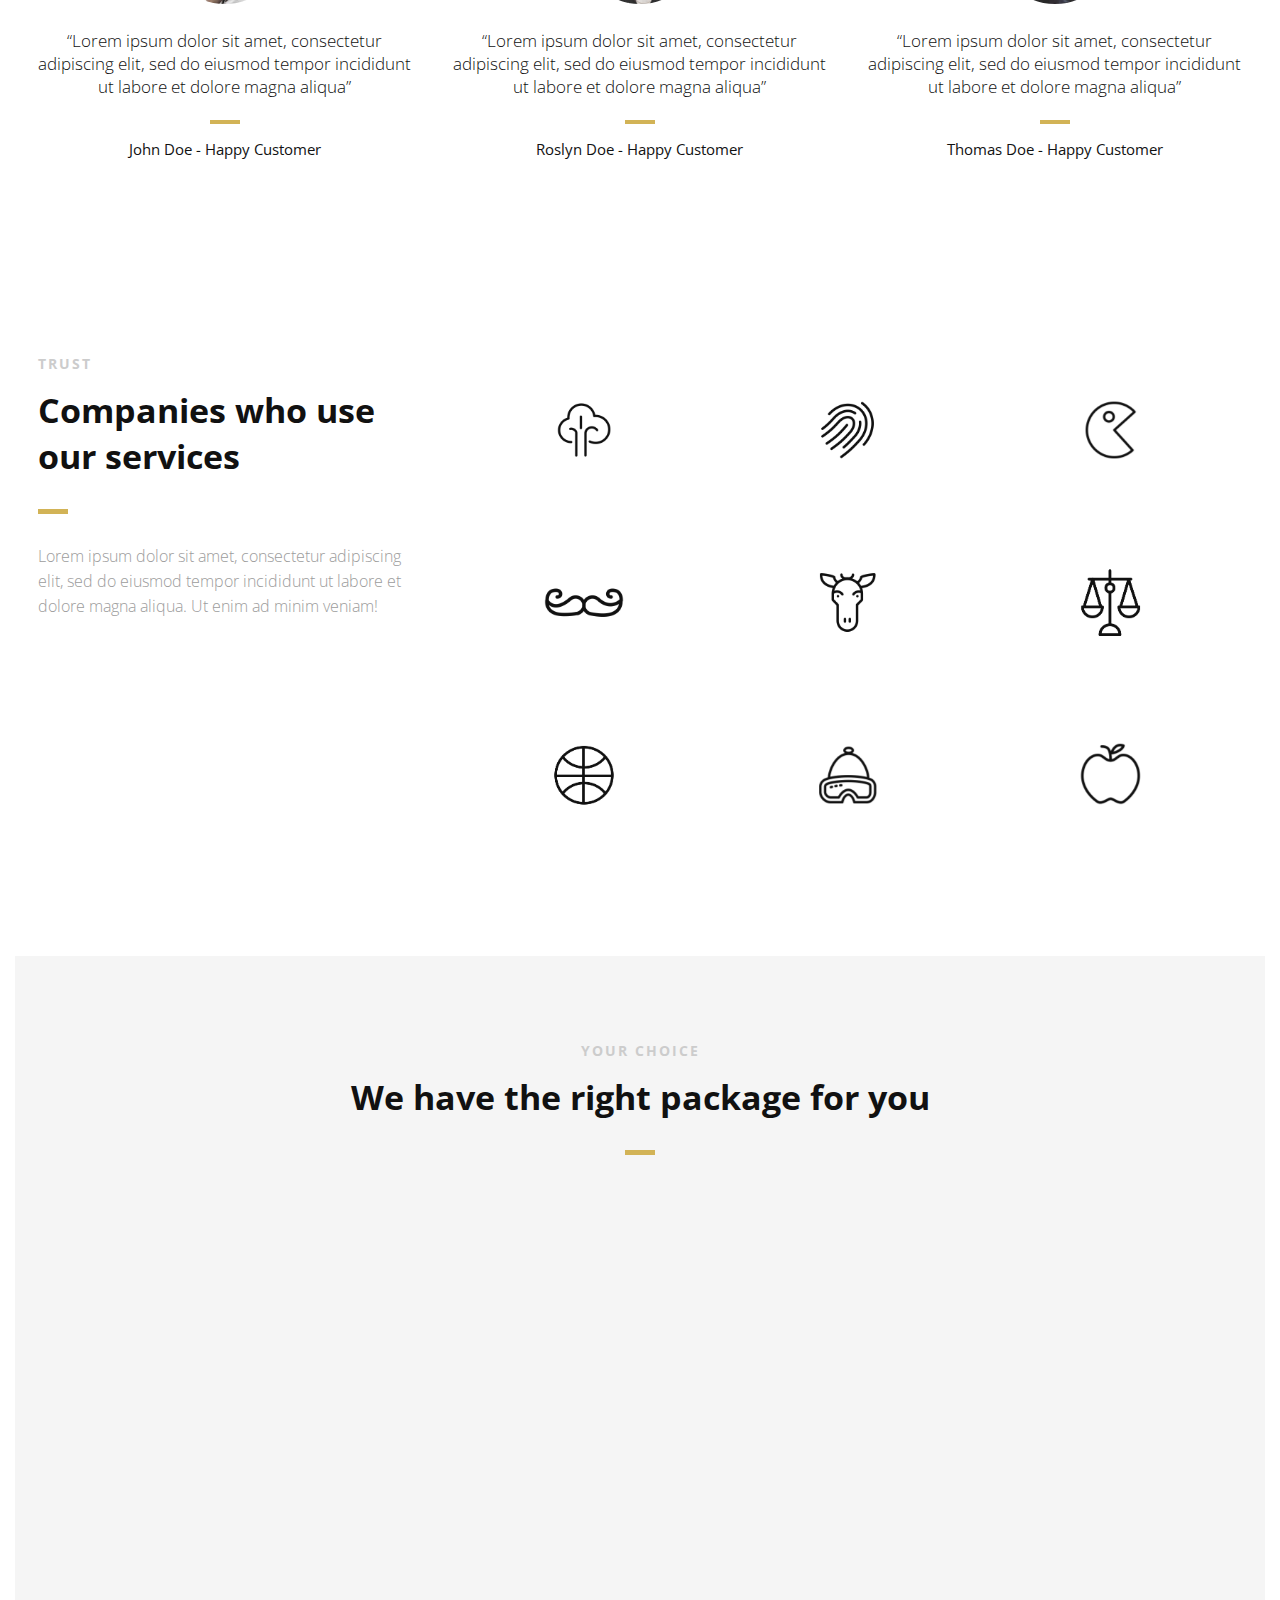
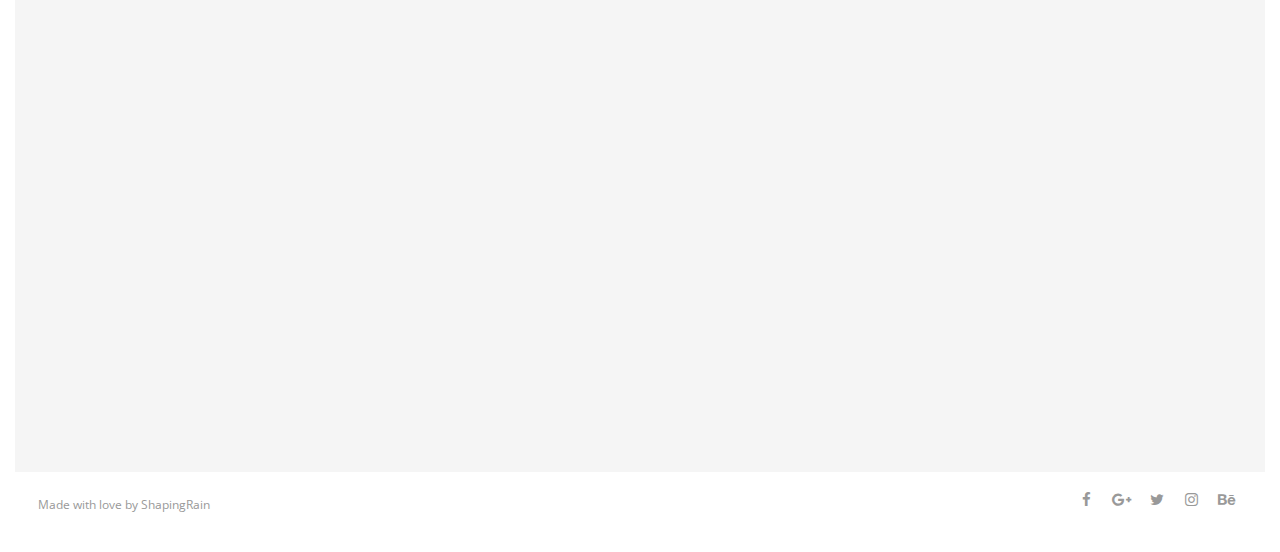
==== commit 992b408d: "Update PDF" ====
--- a/index.html
+++ b/index.html
@@ -153,7 +153,7 @@
                 </div>
 
                 <!--Call to Action-->
-                <a href="#" class="button">Download CV</a>
+                <a href="/images/PDF/SirawichTankruad_CV.pdf" target="_blank" class="button">Download CV</a>
                 <!--End Call to Action-->
 
             </div>
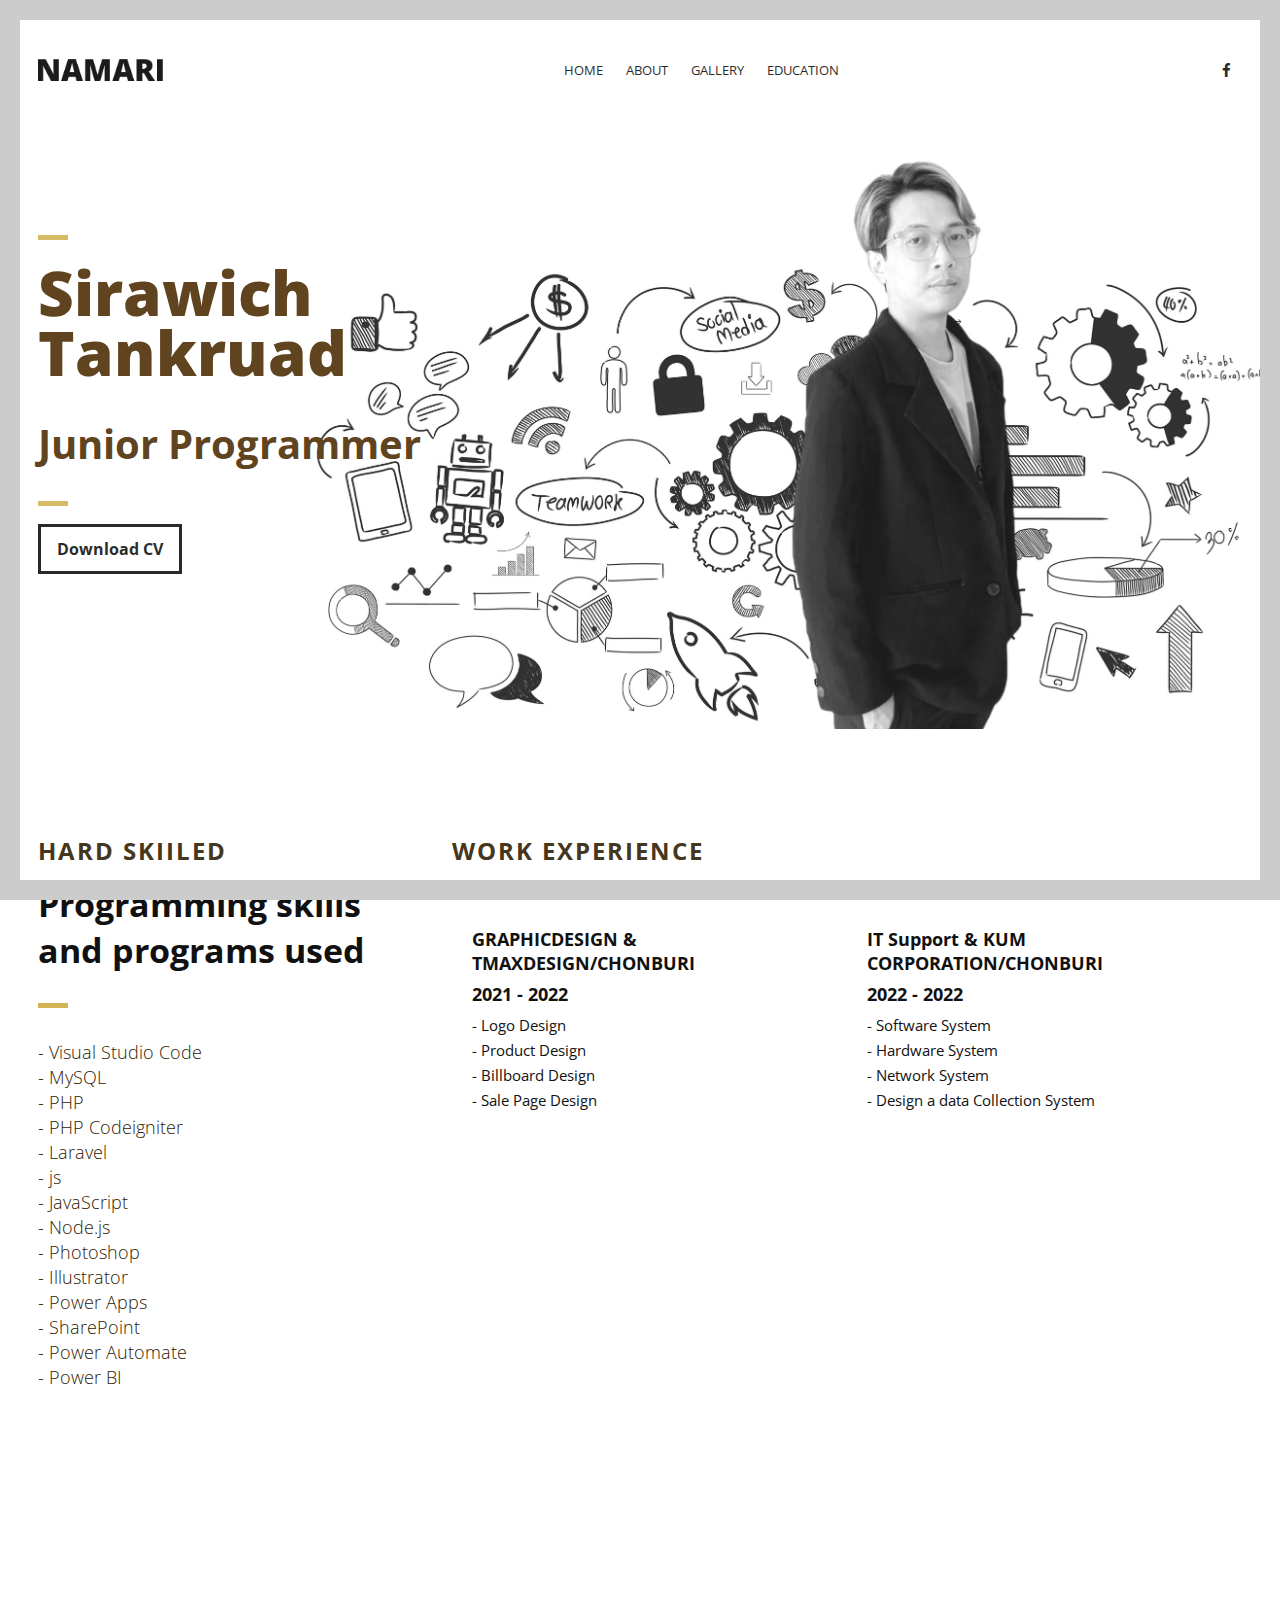
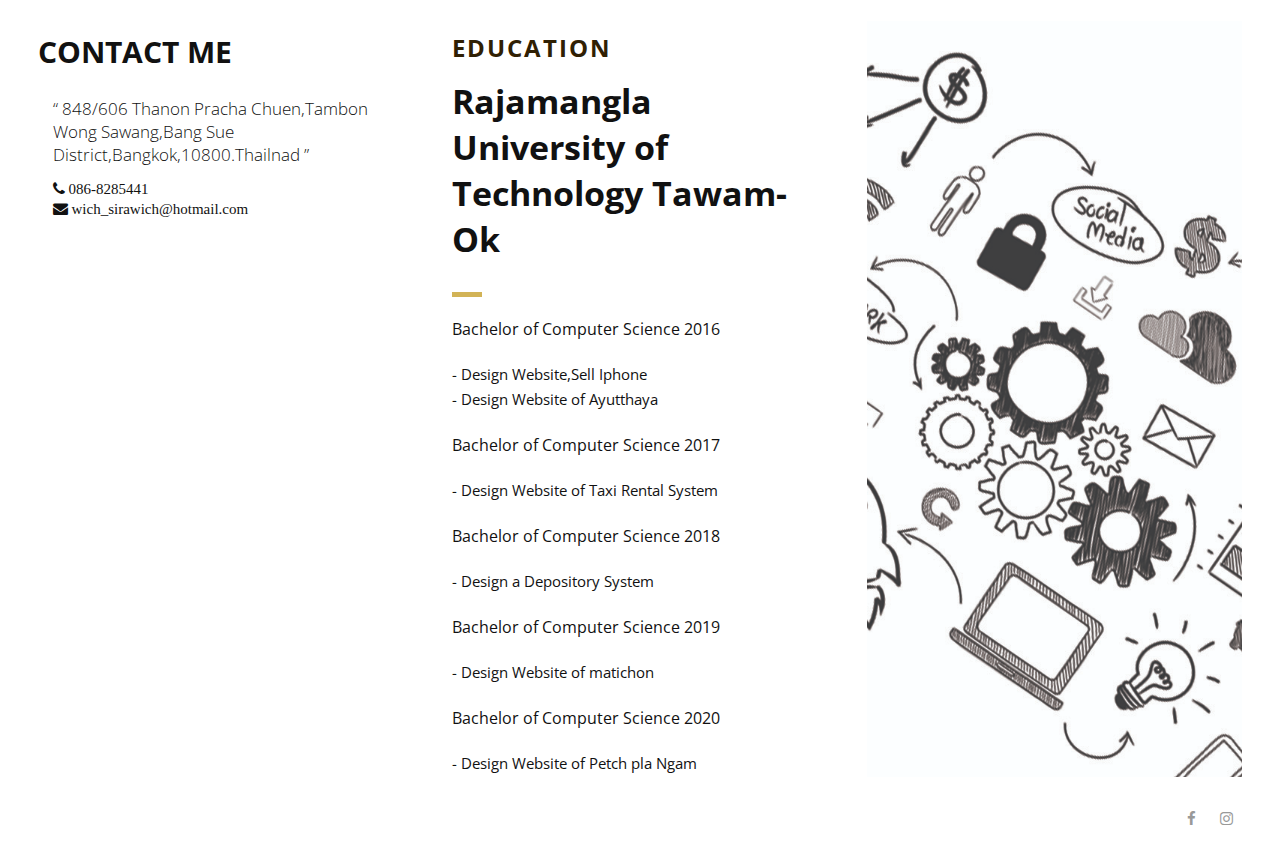
==== commit 1889fe74: "Update Profile 23-02-25" ====
--- a/index.html
+++ b/index.html
@@ -1,5 +1,6 @@
 <!DOCTYPE html>
 <html>
+
 <head lang="en">
     <meta charset="UTF-8">
 
@@ -9,10 +10,10 @@
     <!--Meta Keywords and Description-->
     <meta name="keywords" content="">
     <meta name="description" content="">
-    <meta name="viewport" content="width=device-width, initial-scale=1.0, user-scalable=no"/>
+    <meta name="viewport" content="width=device-width, initial-scale=1.0, user-scalable=no" />
 
     <!--Favicon-->
-    <link rel="shortcut icon" href="images/favicon.ico" title="Favicon"/>
+    <link rel="shortcut icon" href="images/favicon.ico" title="Favicon" />
 
     <!-- Main CSS Files -->
     <link rel="stylesheet" href="css/style.css">
@@ -29,544 +30,358 @@
     <!--Google Webfonts-->
     <link href='https://fonts.googleapis.com/css?family=Open+Sans:400,300,600,700,800' rel='stylesheet' type='text/css'>
 </head>
+
 <body>
 
-<!-- Preloader -->
-<div id="preloader">
-    <div id="status" class="la-ball-triangle-path">
-        <div></div>
-        <div></div>
-        <div></div>
+    <!-- Preloader -->
+    <div id="preloader">
+        <div id="status" class="la-ball-triangle-path">
+            <div></div>
+            <div></div>
+            <div></div>
+        </div>
     </div>
-</div>
-<!--End of Preloader-->
-
-<div class="page-border" data-wow-duration="0.7s" data-wow-delay="0.2s">
-    <div class="top-border wow fadeInDown animated" style="visibility: visible; animation-name: fadeInDown;"></div>
-    <div class="right-border wow fadeInRight animated" style="visibility: visible; animation-name: fadeInRight;"></div>
-    <div class="bottom-border wow fadeInUp animated" style="visibility: visible; animation-name: fadeInUp;"></div>
-    <div class="left-border wow fadeInLeft animated" style="visibility: visible; animation-name: fadeInLeft;"></div>
-</div>
-
-<div id="wrapper">
-
-    <header id="banner" class="scrollto clearfix" data-enllax-ratio=".5">
-        <div id="header" class="nav-collapse">
-            <div class="row clearfix">
-                <div class="col-1">
-
-                    <!--Logo-->
-                    <div id="logo">
-
-                        <!--Logo that is shown on the banner-->
-                        <img src="images/logo.png" id="banner-logo" alt="Landing Page"/>
-                        <!--End of Banner Logo-->
-
-                        <!--The Logo that is shown on the sticky Navigation Bar-->
-                        <img src="images/logo-2.png" id="navigation-logo" alt="Landing Page"/>
-                        <!--End of Navigation Logo-->
-
-                    </div>
-                    <!--End of Logo-->
-
-                    <aside>
-
-                        <!--Social Icons in Header-->
-                        <ul class="social-icons">
-                            <li>
-                                <a target="_blank" title="Facebook" href="https://www.facebook.com/wich.sirawich">
-                                    <i class="fa fa-facebook fa-1x"></i><span>Facebook</span>
-                                </a>
-                            </li>
-                            <!-- <li>
-                                <a target="_blank" title="Google+" href="http://google.com/+username">
-                                    <i class="fa fa-google-plus fa-1x"></i><span>Google+</span>
-                                </a>
-                            </li>
-                            <li>
-                                <a target="_blank" title="Twitter" href="http://www.twitter.com/username">
-                                    <i class="fa fa-twitter fa-1x"></i><span>Twitter</span>
-                                </a>
-                            </li>
-                            <li>
-                                <a target="_blank" title="Instagram" href="http://www.instagram.com/username">
-                                    <i class="fa fa-instagram fa-1x"></i><span>Instagram</span>
-                                </a>
-                            </li>
-                            <li>
-                                <a target="_blank" title="behance" href="http://www.behance.net">
-                                    <i class="fa fa-behance fa-1x"></i><span>Behance</span>
-                                </a>
-                            </li> -->
-                        </ul>
-                        <!--End of Social Icons in Header-->
-
-                    </aside>
-
-                    <!--Main Navigation-->
-                    <nav id="nav-main">
-                        <ul>
-                            <li>
-                                <a href="#banner">Home</a>
-                            </li>
-                            <li>
-                                <a href="#about">About</a>
-                            </li>
-                            <li>
-                                <a href="#gallery">Gallery</a>
-                            </li>
-                            <li>
-                                <a href="#services">Services</a>
-                            </li>
-                            <li>
-                                <a href="#testimonials">Testimonials</a>
-                            </li>
-                            <li>
-                                <a href="#clients">Clients</a>
-                            </li>
-                            <li>
-                                <a href="#pricing">Pricing</a>
-                            </li>
-                        </ul>
-                    </nav>
-                    <!--End of Main Navigation-->
-
-                    <div id="nav-trigger"><span></span></div>
-                    <nav id="nav-mobile"></nav>
-
+    <!--End of Preloader-->
+
+    <div class="page-border" data-wow-duration="0.7s" data-wow-delay="0.2s">
+        <div class="top-border wow fadeInDown animated" style="visibility: visible; animation-name: fadeInDown;"></div>
+        <div class="right-border wow fadeInRight animated" style="visibility: visible; animation-name: fadeInRight;">
+        </div>
+        <div class="bottom-border wow fadeInUp animated" style="visibility: visible; animation-name: fadeInUp;"></div>
+        <div class="left-border wow fadeInLeft animated" style="visibility: visible; animation-name: fadeInLeft;"></div>
+    </div>
+
+    <div id="wrapper">
+
+        <header id="banner" class="scrollto clearfix" data-enllax-ratio=".5">
+            <div id="header" class="nav-collapse">
+                <div class="row clearfix">
+                    <div class="col-1">
+
+                        <!--Logo-->
+                        <div id="logo">
+
+                            <!--Logo that is shown on the banner-->
+                            <img src="images/logo.png" id="banner-logo" alt="Landing Page" />
+                            <!--End of Banner Logo-->
+
+                            <!--The Logo that is shown on the sticky Navigation Bar-->
+                            <img src="images/logo-2.png" id="navigation-logo" alt="Landing Page" />
+                            <!--End of Navigation Logo-->
+
+                        </div>
+                        <!--End of Logo-->
+
+                        <aside>
+
+                            <!--Social Icons in Header-->
+                            <ul class="social-icons">
+                                <li>
+                                    <a target="_blank" title="Facebook" href="https://www.facebook.com/wich.sirawich">
+                                        <i class="fa fa-facebook fa-1x"></i><span>Facebook</span>
+                                    </a>
+                                </li>
+                            </ul>
+                            <!--End of Social Icons in Header-->
+
+                        </aside>
+
+                        <!--Main Navigation-->
+                        <nav id="nav-main">
+                            <ul>
+                                <li>
+                                    <a href="#banner">Home</a>
+                                </li>
+                                <li>
+                                    <a href="#about">About</a>
+                                </li>
+                                <li>
+                                    <a href="#gallery">Gallery</a>
+                                </li>
+                                <li>
+                                    <a href="#services">EDUCATION</a>
+                                </li>
+                            </ul>
+                        </nav>
+                        <!--End of Main Navigation-->
+
+                        <div id="nav-trigger"><span></span></div>
+                        <nav id="nav-mobile"></nav>
+
+                    </div>
+                </div>
+            </div><!--End of Header-->
+
+            <!--Banner Content-->
+            <div id="banner-content" class="row clearfix">
+
+                <div class="col-38">
+
+                    <div class="section-heading">
+                        <h1>Sirawich Tankruad
+                        </h1>
+                        <h2 style="width: 500px; height: 72px;">Junior Programmer</h2>
+
+                        <!-- <h2>Namari is a free landing page template you can use for your projects. It is free to use for your
+                        personal and commercial projects, enjoy!</h2> -->
+                    </div>
+
+                    <!--Call to Action-->
+                    <a href="/images/PDF/SirawichTankruad_CV.pdf" target="_blank" class="button">Download CV</a>
+                    <!--End Call to Action-->
+
+                </div>
+
+            </div><!--End of Row-->
+        </header>
+
+        <!--Main Content Area-->
+        <main id="content">
+
+            <!--Introduction-->
+            <section id="about" class="introduction scrollto">
+
+                <div class="row clearfix">
+
+                    <div class="col-3">
+                        <div class="section-heading">
+                            <h3>HARD SKIILED</h3>
+                            <h2 class="section-title">Programming skills and programs used</h2>
+                            <p class="section-subtitle">
+                                - Visual Studio Code <br>
+                                - MySQL <br>
+                                - PHP <br>
+                                - PHP Codeigniter <br>
+                                - Laravel <br>
+                                - js <br>
+                                - JavaScript <br>
+                                - Node.js <br>
+                                - Photoshop <br>
+                                - Illustrator <br>
+                                - Power Apps <br>
+                                - SharePoint <br>
+                                - Power Automate <br>
+                                - Power BI
+                            </p>
+
+                        </div>
+
+                    </div>
+
+                    <div class="col-2-3">
+                        <div class="section-heading">
+                            <h3>WORK EXPERIENCE</h3>
+                        </div>
+                        <!--Icon Block-->
+                        <div class="col-2 icon-block icon-top wow fadeInUp" data-wow-delay="0.1s">
+                            <!--Icon Block Description-->
+                            <div class="icon-block-description">
+                                <h4>GRAPHICDESIGN &amp; TMAXDESIGN/CHONBURI</h4>
+                                <h4>2021 - 2022</h4>
+                                <p>
+                                    - Logo Design<br>
+                                    - Product Design<br>
+                                    - Billboard Design<br>
+                                    - Sale Page Design<br>
+                                </p>
+                            </div>
+                        </div>
+                        <!--End of Icon Block-->
+
+                        <!--Icon Block-->
+                        <div class="col-2 icon-block icon-top wow fadeInUp" data-wow-delay="0.3s">
+                            <!--Icon Block Description-->
+                            <div class="icon-block-description">
+                                <h4>IT Support &amp; KUM CORPORATION/CHONBURI </h4>
+                                <h4>2022 - 2022</h4>
+                                <p>
+                                    - Software System<br>
+                                    - Hardware System<br>
+                                    - Network System<br>
+                                    - Design a data Collection System
+                                </p>
+                            </div>
+                        </div>
+                        <!--End of Icon Block-->
+
+                        <!--Icon Block-->
+                        <div class="col-2 icon-block icon-top wow fadeInUp" data-wow-delay="0.5s">
+                            <!--Icon Block Description-->
+                            <div class="icon-block-description">
+                                <h4>PROGRAMMER PHP &amp; OMC ONLINE MARKETING/NONTHABURI</h4>
+                                <h4>2023 - 2023</h4>
+                                <p>
+                                    - Run According to Support Test<br>
+                                    - Data Logging Function<br>
+                                    - Make a Report Page,Show Data<br>
+                                    - Insertion in SQL Database<br>
+                                    - Updating the SQL Database<br>
+                                </p>
+                            </div>
+                        </div>
+                        <!--End of Icon Block-->
+
+                        <!--Icon Block-->
+                        <div class="col-2 icon-block icon-top wow fadeInUp" data-wow-delay="0.5s">
+                            <!--Icon Block Description-->
+                            <div class="icon-block-description">
+                                <h4>JUNIOR PROGRAMMER Laravel &amp; VBEYOND DEVELOPMENT/BANKOK SATHORN </h4>
+                                <h4>2023 - 2025</h4>
+                                <p>
+                                    - Update old Project Hr System<br>
+                                    - Update old Project SlockProject<br>
+                                    - New Project IT Help Desk,Power Apps<br>
+                                    - New Project BD SmartWorkflows,PowerApps<br>
+                                    - Insertion in SQL Database Server<br>
+                                    - Updating the SQL Database
+                                </p>
+                            </div>
+                        </div>
+                        <!--End of Icon Block-->
+
+                    </div>
+
+                </div>
+
+
+            </section>
+            <!--End of Introduction-->
+
+
+            <!--Gallery-->
+            <aside id="gallery" class="row text-center scrollto clearfix" data-featherlight-gallery
+                data-featherlight-filter="a">
+
+                <a href="images/gallery-images/1.png" data-featherlight="image" class="col-3 wow fadeIn"
+                    data-wow-delay="0.1s"><img src="images/gallery-images/1.png" alt="Landing Page" /></a>
+                <a href="images/gallery-images/2.png" data-featherlight="image" class="col-3 wow fadeIn"
+                    data-wow-delay="0.3s"><img src="images/gallery-images/2.png" alt="Landing Page" /></a>
+                <a href="images/gallery-images/3.png" data-featherlight="image" class="col-3 wow fadeIn"
+                    data-wow-delay="0.5s"><img src="images/gallery-images/3.png" alt="Landing Page" /></a>
+                <a href="images/gallery-images/4.png" data-featherlight="image" class="col-3 wow fadeIn"
+                    data-wow-delay="1.1s"><img src="images/gallery-images/4.png" alt="Landing Page" /></a>
+                <a href="images/gallery-images/5.png" data-featherlight="image" class="col-3 wow fadeIn"
+                    data-wow-delay="0.9s"><img src="images/gallery-images/5.png" alt="Landing Page" /></a>
+                <a href="images/gallery-images/6.png" data-featherlight="image" class="col-3 wow fadeIn"
+                    data-wow-delay="0.7s"><img src="images/gallery-images/6.png" alt="Landing Page" /></a>
+                <a href="images/gallery-images/7.png" data-featherlight="image" class="col-3 wow fadeIn"
+                    data-wow-delay="0.7s"><img src="images/gallery-images/7.png" alt="Landing Page" /></a>
+                <a href="images/gallery-images/8.png" data-featherlight="image" class="col-3 wow fadeIn"
+                    data-wow-delay="0.7s"><img src="images/gallery-images/8.png" alt="Landing Page" /></a>
+                <a href="images/gallery-images/9.png" data-featherlight="image" class="col-3 wow fadeIn"
+                    data-wow-delay="0.7s"><img src="images/gallery-images/9.png" alt="Landing Page" /></a>
+                <a href="images/gallery-images/10.png" data-featherlight="image" class="col-3 wow fadeIn"
+                    data-wow-delay="0.7s"><img src="images/gallery-images/10.png" alt="Landing Page" /></a>
+                <a href="images/gallery-images/11.png" data-featherlight="image" class="col-3 wow fadeIn"
+                    data-wow-delay="0.7s"><img src="images/gallery-images/11.png" alt="Landing Page" /></a>
+                <a href="images/gallery-images/12.png" data-featherlight="image" class="col-3 wow fadeIn"
+                    data-wow-delay="0.7s"><img src="images/gallery-images/12.png" alt="Landing Page" /></a>
+
+            </aside>
+            <!--End of Gallery-->
+
+
+            <!--Content Section-->
+            <div id="services" class="scrollto clearfix">
+
+                <div class="row no-padding-bottom clearfix">
+                    <!--Content Left Side-->
+                    <div class="col-3">
+                        <h3>CONTACT ME</h3>
+                        <!--User Testimonial-->
+                        <blockquote class="testimonial">
+                            <q>
+                                848/606 Thanon Pracha Chuen,Tambon Wong Sawang,Bang Sue District,Bangkok,10800.Thailnad
+                            </q>
+                            <footer>
+                                <i class="fa fa-phone"> 086-8285441</i><br>
+                                <i class="fa fa-envelope"> wich_sirawich@hotmail.com</i>
+                            </footer>
+                        </blockquote>
+                        <!-- End of Testimonial-->
+
+                    </div>
+                    <!--End Content Left Side-->
+
+                    <!--Content of the Right Side-->
+                    <div class="col-3">
+                        <div class="section-heading">
+                            <h3>EDUCATION</h3>
+                            <h2 class="section-title">Rajamangla University of Technology Tawam-Ok</h2>
+                        </div>
+                        <h5>Bachelor of Computer Science 2016</h5>
+                        <p>
+                            - Design Website,Sell Iphone<br>
+                            - Design Website of Ayutthaya<br>
+                        </p>
+                        <h5>Bachelor of Computer Science 2017</h5>
+                        <p>
+                            - Design Website of Taxi Rental System<br>
+                        </p>
+                        <h5>Bachelor of Computer Science 2018</h5>
+                        <p>
+                            - Design a Depository System<br>
+                        </p>
+                        <h5>Bachelor of Computer Science 2019</h5>
+                        <p>
+                            - Design Website of matichon<br>
+                        </p>
+                        <h5>Bachelor of Computer Science 2020</h5>
+                        <p>
+                            - Design Website of Petch pla Ngam<br>
+                        </p>
+                    </div>
+                    <!--End Content Right Side-->
+                    <div class="col-3">
+                        <img src="/images/dancer1.jpg" alt="Dancer" />
+                    </div>
                 </div>
             </div>
-        </div><!--End of Header-->
-
-        <!--Banner Content-->
-        <div id="banner-content" class="row clearfix">
-
-            <div class="col-38">
-
-                <div class="section-heading">
-                    <h1>Sirawich Tankruad
-                    </h1>
-                    <h2 style="width: 500px; height: 72px;">Junior Programmer</h2>
-                    
-                    <!-- <h2>Namari is a free landing page template you can use for your projects. It is free to use for your
-                        personal and commercial projects, enjoy!</h2> -->
-                </div>
-
-                <!--Call to Action-->
-                <a href="/images/PDF/SirawichTankruad_CV.pdf" target="_blank" class="button">Download CV</a>
-                <!--End Call to Action-->
-
+            <!--End of Content Section-->
+        </main>
+        <!--End Main Content Area-->
+
+
+        <!--Footer-->
+        <footer id="landing-footer" class="clearfix">
+            <div class="row clearfix">
+
+                <p id="copyright" class="col-2"><a href="#"></a>
+                </p>
+                <!--Social Icons in Footer-->
+                <ul class="col-2 social-icons">
+                    <li>
+                        <a target="_blank" title="Facebook" href="https://www.facebook.com/username">
+                            <i class="fa fa-facebook fa-1x"></i><span>Facebook</span>
+                        </a>
+                    </li>
+                    <li>
+                        <a target="_blank" title="Instagram" href="http://www.instagram.com/username">
+                            <i class="fa fa-instagram fa-1x"></i><span>Instagram</span>
+                        </a>
+                    </li>
+                </ul>
+                <!--End of Social Icons in Footer-->
             </div>
-
-        </div><!--End of Row-->
-    </header>
-
-    <!--Main Content Area-->
-    <main id="content">
-
-        <!--Introduction-->
-        <section id="about" class="introduction scrollto">
-
-            <div class="row clearfix">
-
-                <div class="col-3">
-                    <div class="section-heading">
-                        <h3>SUCCESS</h3>
-                        <h2 class="section-title">How We Help You To Sell Your Product</h2>
-                        <p class="section-subtitle">Lorem ipsum dolor sit amet, consectetur adipiscing elit, sed do
-                            eiusmod tempor incididunt ut labore et dolore magna aliqua. Ut enim ad minim veniam!</p>
-                    </div>
-
-                </div>
-
-                <div class="col-2-3">
-
-                    <!--Icon Block-->
-                    <div class="col-2 icon-block icon-top wow fadeInUp" data-wow-delay="0.1s">
-                        <!--Icon-->
-                        <div class="icon">
-                            <i class="fa fa-html5 fa-2x"></i>
-                        </div>
-                        <!--Icon Block Description-->
-                        <div class="icon-block-description">
-                            <h4>HTML5 &amp; CSS3</h4>
-                            <p>Has ne tritani atomorum conclusionemque, in dolorum volumus cotidieque eum. At vis choro
-                                neglegentur iudico</p>
-                        </div>
-                    </div>
-                    <!--End of Icon Block-->
-
-                    <!--Icon Block-->
-                    <div class="col-2 icon-block icon-top wow fadeInUp" data-wow-delay="0.3s">
-                        <!--Icon-->
-                        <div class="icon">
-                            <i class="fa fa-bolt fa-2x"></i>
-                        </div>
-                        <!--Icon Block Description-->
-                        <div class="icon-block-description">
-                            <h4>Easy to Use</h4>
-                            <p>Cu vero ipsum vim, doctus facilisi sea in. Eam ex falli honestatis repudiandae, sit
-                                detracto mediocrem disputationi</p>
-                        </div>
-                    </div>
-                    <!--End of Icon Block-->
-
-                    <!--Icon Block-->
-                    <div class="col-2 icon-block icon-top wow fadeInUp" data-wow-delay="0.5s">
-                        <!--Icon-->
-                        <div class="icon">
-                            <i class="fa fa-tablet fa-2x"></i>
-                        </div>
-                        <!--Icon Block Description-->
-                        <div class="icon-block-description">
-                            <h4>Fully Responsive</h4>
-                            <p>Id porro tritani recusabo usu, eum intellegam consequuntur et. Fugit debet ea sit, an pro
-                                nemore vivendum</p>
-                        </div>
-                    </div>
-                    <!--End of Icon Block-->
-
-                    <!--Icon Block-->
-                    <div class="col-2 icon-block icon-top wow fadeInUp" data-wow-delay="0.5s">
-                        <!--Icon-->
-                        <div class="icon">
-                            <i class="fa fa-rocket fa-2x"></i>
-                        </div>
-                        <!--Icon Block Description-->
-                        <div class="icon-block-description">
-                            <h4>Parallax Effect</h4>
-                            <p>Id porro tritani recusabo usu, eum intellegam consequuntur et. Fugit debet ea sit, an pro
-                                nemore vivendum</p>
-                        </div>
-                    </div>
-                    <!--End of Icon Block-->
-
-                </div>
-
-            </div>
-
-
-        </section>
-        <!--End of Introduction-->
-
-
-        <!--Gallery-->
-        <aside id="gallery" class="row text-center scrollto clearfix" data-featherlight-gallery
-                 data-featherlight-filter="a">
-
-                <a href="images/gallery-images/gallery-image-1.jpg" data-featherlight="image" class="col-3 wow fadeIn"
-                   data-wow-delay="0.1s"><img src="images/gallery-images/gallery-image-1.jpg" alt="Landing Page"/></a>
-                <a href="images/gallery-images/gallery-image-2.jpg" data-featherlight="image" class="col-3 wow fadeIn"
-                   data-wow-delay="0.3s"><img src="images/gallery-images/gallery-image-2.jpg" alt="Landing Page"/></a>
-                <a href="images/gallery-images/gallery-image-3.jpg" data-featherlight="image" class="col-3 wow fadeIn"
-                   data-wow-delay="0.5s"><img src="images/gallery-images/gallery-image-3.jpg" alt="Landing Page"/></a>
-                <a href="images/gallery-images/gallery-image-4.jpg" data-featherlight="image" class="col-3 wow fadeIn"
-                   data-wow-delay="1.1s"><img src="images/gallery-images/gallery-image-4.jpg" alt="Landing Page"/></a>
-                <a href="images/gallery-images/gallery-image-5.jpg" data-featherlight="image" class="col-3 wow fadeIn"
-                   data-wow-delay="0.9s"><img src="images/gallery-images/gallery-image-5.jpg" alt="Landing Page"/></a>
-                <a href="images/gallery-images/gallery-image-6.jpg" data-featherlight="image" class="col-3 wow fadeIn"
-                   data-wow-delay="0.7s"><img src="images/gallery-images/gallery-image-6.jpg" alt="Landing Page"/></a>
-
-        </aside>
-        <!--End of Gallery-->
-
-
-        <!--Content Section-->
-        <div id="services" class="scrollto clearfix">
-
-            <div class="row no-padding-bottom clearfix">
-
-
-                <!--Content Left Side-->
-                <div class="col-3">
-                    <!--User Testimonial-->
-                    <blockquote class="testimonial text-right bigtest">
-                        <q>Lorem ipsum dolor sit amet, consectetur adipiscing elit, sed do eiusmod tempor incididunt ut
-                            labore
-                            et dolore magna aliqua</q>
-                        <footer>— John Doe, Happy Customer</footer>
-                    </blockquote>
-                    <!-- End of Testimonial-->
-
-                </div>
-                <!--End Content Left Side-->
-
-                <!--Content of the Right Side-->
-                <div class="col-3">
-                    <div class="section-heading">
-                        <h3>BELIEVING</h3>
-                        <h2 class="section-title">Focusing On What Matters Most</h2>
-                        <p class="section-subtitle">Lorem ipsum dolor sit amet, consectetur adipiscing elit, sed do
-                            eiusmod tempor incididunt ut labore et dolore magna aliqua. Ut enim ad minim veniam!</p>
-                    </div>
-                    <p>Sed ut perspiciatis unde omnis iste natus error sit voluptatem accusantium doloremque laudantium,
-                        totam rem aperiam, eaque ipsa quae ab illo inventore veritatis et quasi architecto beatae vitae
-                        dicta sunt explicabo.
-                    </p>
-                    <p>
-                        Nemo enim ipsam voluptatem quia voluptas sit aspernatur aut odit aut fugit, sed quia
-                        consequuntur magni dolores eos qui ratione voluptatem sequi nesciunt.
-                        Neque porro quisquam est, qui dolorem ipsum quia dolor sit amet!
-                    </p>
-                    <!-- Just replace the Video ID "UYJ5IjBRlW8" with the ID of your video on YouTube (Found within the URL) -->
-                    <a href="#" data-videoid="UYJ5IjBRlW8" data-videosite="youtube" class="button video link-lightbox">
-                        WATCH VIDEO <i class="fa fa-play" aria-hidden="true"></i>
-                    </a>
-                </div>
-                <!--End Content Right Side-->
-
-                <div class="col-3">
-                    <img src="/images/dancer1.jpg" alt="Dancer"/>
-                </div>
-
-            </div>
-
-
-        </div>
-        <!--End of Content Section-->
-
-        <!--Testimonials-->
-        <aside id="testimonials" class="scrollto text-center" data-enllax-ratio=".2">
-
-            <div class="row clearfix">
-
-                <div class="section-heading">
-                    <h3>FEEDBACK</h3>
-                    <h2 class="section-title">What our customers are saying</h2>
-                </div>
-
-                <!--User Testimonial-->
-                <blockquote class="col-3 testimonial classic">
-                    <img src="images/user-images/user-1.jpg" alt="User"/>
-                    <q>Lorem ipsum dolor sit amet, consectetur adipiscing elit, sed do eiusmod tempor incididunt ut
-                        labore
-                        et dolore magna aliqua</q>
-                    <footer>John Doe - Happy Customer</footer>
-                </blockquote>
-                <!-- End of Testimonial-->
-
-                <!--User Testimonial-->
-                <blockquote class="col-3 testimonial classic">
-                    <img src="images/user-images/user-2.jpg" alt="User"/>
-                    <q>Lorem ipsum dolor sit amet, consectetur adipiscing elit, sed do eiusmod tempor incididunt ut
-                        labore
-                        et dolore magna aliqua</q>
-                    <footer>Roslyn Doe - Happy Customer</footer>
-                </blockquote>
-                <!-- End of Testimonial-->
-
-                <!--User Testimonial-->
-                <blockquote class="col-3 testimonial classic">
-                    <img src="images/user-images/user-3.jpg" alt="User"/>
-                    <q>Lorem ipsum dolor sit amet, consectetur adipiscing elit, sed do eiusmod tempor incididunt ut
-                        labore
-                        et dolore magna aliqua</q>
-                    <footer>Thomas Doe - Happy Customer</footer>
-                </blockquote>
-                <!-- End of Testimonial-->
-
-            </div>
-
-        </aside>
-        <!--End of Testimonials-->
-
-        <!--Clients-->
-        <section id="clients" class="scrollto clearfix">
-            <div class="row clearfix">
-
-                <div class="col-3">
-
-                    <div class="section-heading">
-                        <h3>TRUST</h3>
-                        <h2 class="section-title">Companies who use our services</h2>
-                        <p class="section-subtitle">Lorem ipsum dolor sit amet, consectetur adipiscing elit, sed do
-                            eiusmod
-                            tempor incididunt ut labore et dolore magna aliqua. Ut enim ad minim veniam!</p>
-                    </div>
-
-                </div>
-
-                <div class="col-2-3">
-
-                    <a href="#" class="col-3">
-                        <img src="images/company-images/company-logo1.png" alt="Company"/>
-                        <div class="client-overlay"><span>Tree</span></div>
-                    </a>
-                    <a href="#" class="col-3">
-                        <img src="images/company-images/company-logo2.png" alt="Company"/>
-                        <div class="client-overlay"><span>Fingerprint</span></div>
-                    </a>
-                    <a href="#" class="col-3">
-                        <img src="images/company-images/company-logo3.png" alt="Company"/>
-                        <div class="client-overlay"><span>The Man</span></div>
-                    </a>
-                    <a href="#" class="col-3">
-                        <img src="images/company-images/company-logo4.png" alt="Company"/>
-                        <div class="client-overlay"><span>Mustache</span></div>
-                    </a>
-                    <a href="#" class="col-3">
-                        <img src="images/company-images/company-logo5.png" alt="Company"/>
-                        <div class="client-overlay"><span>Goat</span></div>
-                    </a>
-                    <a href="#" class="col-3">
-                        <img src="images/company-images/company-logo6.png" alt="Company"/>
-                        <div class="client-overlay"><span>Justice</span></div>
-                    </a>
-                    <a href="#" class="col-3">
-                        <img src="images/company-images/company-logo7.png" alt="Company"/>
-                        <div class="client-overlay"><span>Ball</span></div>
-                    </a>
-                    <a href="#" class="col-3">
-                        <img src="images/company-images/company-logo8.png" alt="Company"/>
-                        <div class="client-overlay"><span>Cold</span></div>
-                    </a>
-
-                    <a href="#" class="col-3">
-                        <img src="images/company-images/company-logo9.png" alt="Company"/>
-                        <div class="client-overlay"><span>Cold</span></div>
-                    </a>
-
-                </div>
-
-            </div>
-        </section>
-        <!--End of Clients-->
-
-        <!--Pricing Tables-->
-        <section id="pricing" class="secondary-color text-center scrollto clearfix ">
-            <div class="row clearfix">
-
-                <div class="section-heading">
-                    <h3>YOUR CHOICE</h3>
-                    <h2 class="section-title">We have the right package for you</h2>
-                </div>
-
-                <!--Pricing Block-->
-                <div class="pricing-block col-3 wow fadeInUp" data-wow-delay="0.4s">
-                    <div class="pricing-block-content">
-                        <h3>Personal</h3>
-                        <p class="pricing-sub">The standard version</p>
-                        <div class="pricing">
-                            <div class="price"><span>$</span>19</div>
-                            <p>Lorem ipsum dolor sit amet, consectetur adipiscing elit</p>
-                        </div>
-                        <ul>
-                            <li>5 Downloads</li>
-                            <li>2 Extensions</li>
-                            <li>Tutorials</li>
-                            <li>Forum Support</li>
-                            <li>1 year free updates</li>
-                        </ul>
-                        <a href="#" class="button">BUY TODAY</a>
-                    </div>
-                </div>
-                <!--End Pricing Block-->
-
-                <!--Pricing Block-->
-                <div class="pricing-block featured col-3 wow fadeInUp" data-wow-delay="0.6s">
-                    <div class="pricing-block-content">
-                        <h3>Student</h3>
-                        <p class="pricing-sub">Most popular choice</p>
-                        <div class="pricing">
-                            <div class="price"><span>$</span>29</div>
-                            <p>Lorem ipsum dolor sit amet, consectetur adipiscing elit</p>
-                        </div>
-                        <ul>
-                            <li>15 Downloads</li>
-                            <li>5 Extensions</li>
-                            <li>Tutorials with Files</li>
-                            <li>Forum Support</li>
-                            <li>2 years free updates</li>
-                        </ul>
-                        <a href="#" class="button">BUY TODAY</a>
-                    </div>
-                </div>
-                <!--End Pricing Block-->
-
-                <!--Pricing Block-->
-                <div class="pricing-block col-3 wow fadeInUp" data-wow-delay="0.8s">
-                    <div class="pricing-block-content">
-                        <h3>Business</h3>
-                        <p class="pricing-sub">For the whole team</p>
-                        <div class="pricing">
-                            <div class="price"><span>$</span>49</div>
-                            <p>Lorem ipsum dolor sit amet, consectetur adipiscing elit</p>
-                        </div>
-                        <ul>
-                            <li>Unlimited Downloads</li>
-                            <li>Unlimited Extensions</li>
-                            <li>HD Video Tutorials</li>
-                            <li>Chat Support</li>
-                            <li>Lifetime free updates</li>
-                        </ul>
-                        <a href="#" class="button">BUY TODAY</a>
-                    </div>
-                </div>
-                <!--End Pricing Block-->
-
-            </div>
-        </section>
-        <!--End of Pricing Tables-->
-
-    </main>
-    <!--End Main Content Area-->
-
-
-    <!--Footer-->
-    <footer id="landing-footer" class="clearfix">
-        <div class="row clearfix">
-
-            <p id="copyright" class="col-2">Made with love by <a href="https://www.shapingrain.com">ShapingRain</a></p>
-
-            <!--Social Icons in Footer-->
-            <ul class="col-2 social-icons">
-                <li>
-                    <a target="_blank" title="Facebook" href="https://www.facebook.com/username">
-                        <i class="fa fa-facebook fa-1x"></i><span>Facebook</span>
-                    </a>
-                </li>
-                <li>
-                    <a target="_blank" title="Google+" href="http://google.com/+username">
-                        <i class="fa fa-google-plus fa-1x"></i><span>Google+</span>
-                    </a>
-                </li>
-                <li>
-                    <a target="_blank" title="Twitter" href="http://www.twitter.com/username">
-                        <i class="fa fa-twitter fa-1x"></i><span>Twitter</span>
-                    </a>
-                </li>
-                <li>
-                    <a target="_blank" title="Instagram" href="http://www.instagram.com/username">
-                        <i class="fa fa-instagram fa-1x"></i><span>Instagram</span>
-                    </a>
-                </li>
-                <li>
-                    <a target="_blank" title="behance" href="http://www.behance.net">
-                        <i class="fa fa-behance fa-1x"></i><span>Behance</span>
-                    </a>
-                </li>
-            </ul>
-            <!--End of Social Icons in Footer-->
-        </div>
-    </footer>
-    <!--End of Footer-->
-
-</div>
-
-<!-- Include JavaScript resources -->
-<script src="js/jquery.1.8.3.min.js"></script>
-<script src="js/wow.min.js"></script>
-<script src="js/featherlight.min.js"></script>
-<script src="js/featherlight.gallery.min.js"></script>
-<script src="js/jquery.enllax.min.js"></script>
-<script src="js/jquery.scrollUp.min.js"></script>
-<script src="js/jquery.easing.min.js"></script>
-<script src="js/jquery.stickyNavbar.min.js"></script>
-<script src="js/jquery.waypoints.min.js"></script>
-<script src="js/images-loaded.min.js"></script>
-<script src="js/lightbox.min.js"></script>
-<script src="js/site.js"></script>
-
+        </footer>
+        <!--End of Footer-->
+
+    </div>
+
+    <!-- Include JavaScript resources -->
+    <script src="js/jquery.1.8.3.min.js"></script>
+    <script src="js/wow.min.js"></script>
+    <script src="js/featherlight.min.js"></script>
+    <script src="js/featherlight.gallery.min.js"></script>
+    <script src="js/jquery.enllax.min.js"></script>
+    <script src="js/jquery.scrollUp.min.js"></script>
+    <script src="js/jquery.easing.min.js"></script>
+    <script src="js/jquery.stickyNavbar.min.js"></script>
+    <script src="js/jquery.waypoints.min.js"></script>
+    <script src="js/images-loaded.min.js"></script>
+    <script src="js/lightbox.min.js"></script>
+    <script src="js/site.js"></script>
 
 </body>
+
 </html>--- a/css/style.css
+++ b/css/style.css
@@ -767,9 +767,9 @@
 }
 
 .section-heading h3 {
-    font-size: 14px;
+    font-size: 24px;
     font-weight: bold;
-    color: #ccc;
+    color: #302003;
     letter-spacing: 2px;
     padding-bottom: 0;
 }
@@ -1393,7 +1393,7 @@
     padding: 15px 25px;
 }
 
-.client-overlay {
+/* .client-overlay {
     background: rgba(0, 0, 0, 0.8);
     position: absolute;
     top;
@@ -1408,7 +1408,7 @@
     -moz-transition: all 0.3s ease-out;
     -o-transition: all 0.3s ease-out;
     transition: all 0.3s ease-out;
-}
+} */
 
 #clients a:hover .client-overlay {
     opacity: 1;
--- a/css/namari-color.css
+++ b/css/namari-color.css
@@ -189,9 +189,9 @@
 
 .section-subtitle {
     font-family: 'Open Sans', sans-serif, Arial, Helvetica;
-    font-size: 16px;
+    font-size: 18px;
     font-weight:300;
-    color:#9c9c9c;
+    color:#302003;
 }
 
 /* Testimonial */
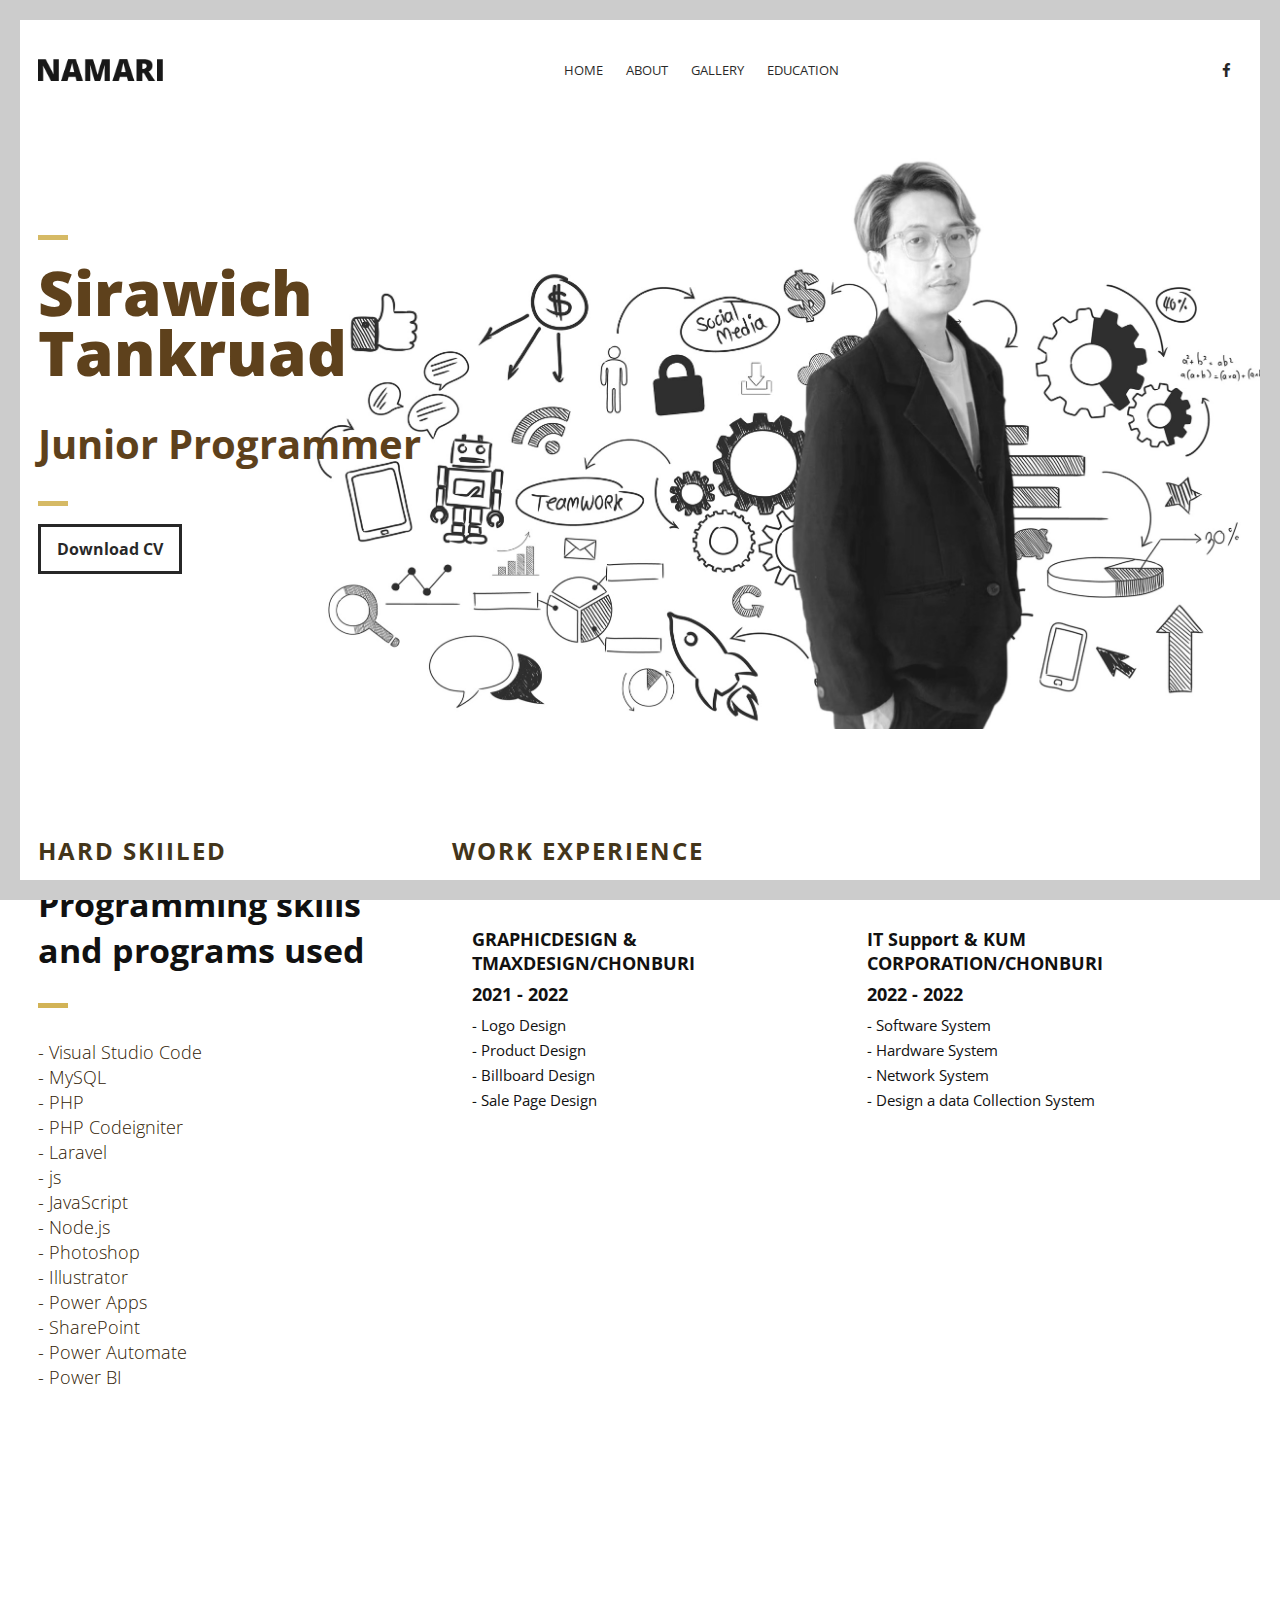
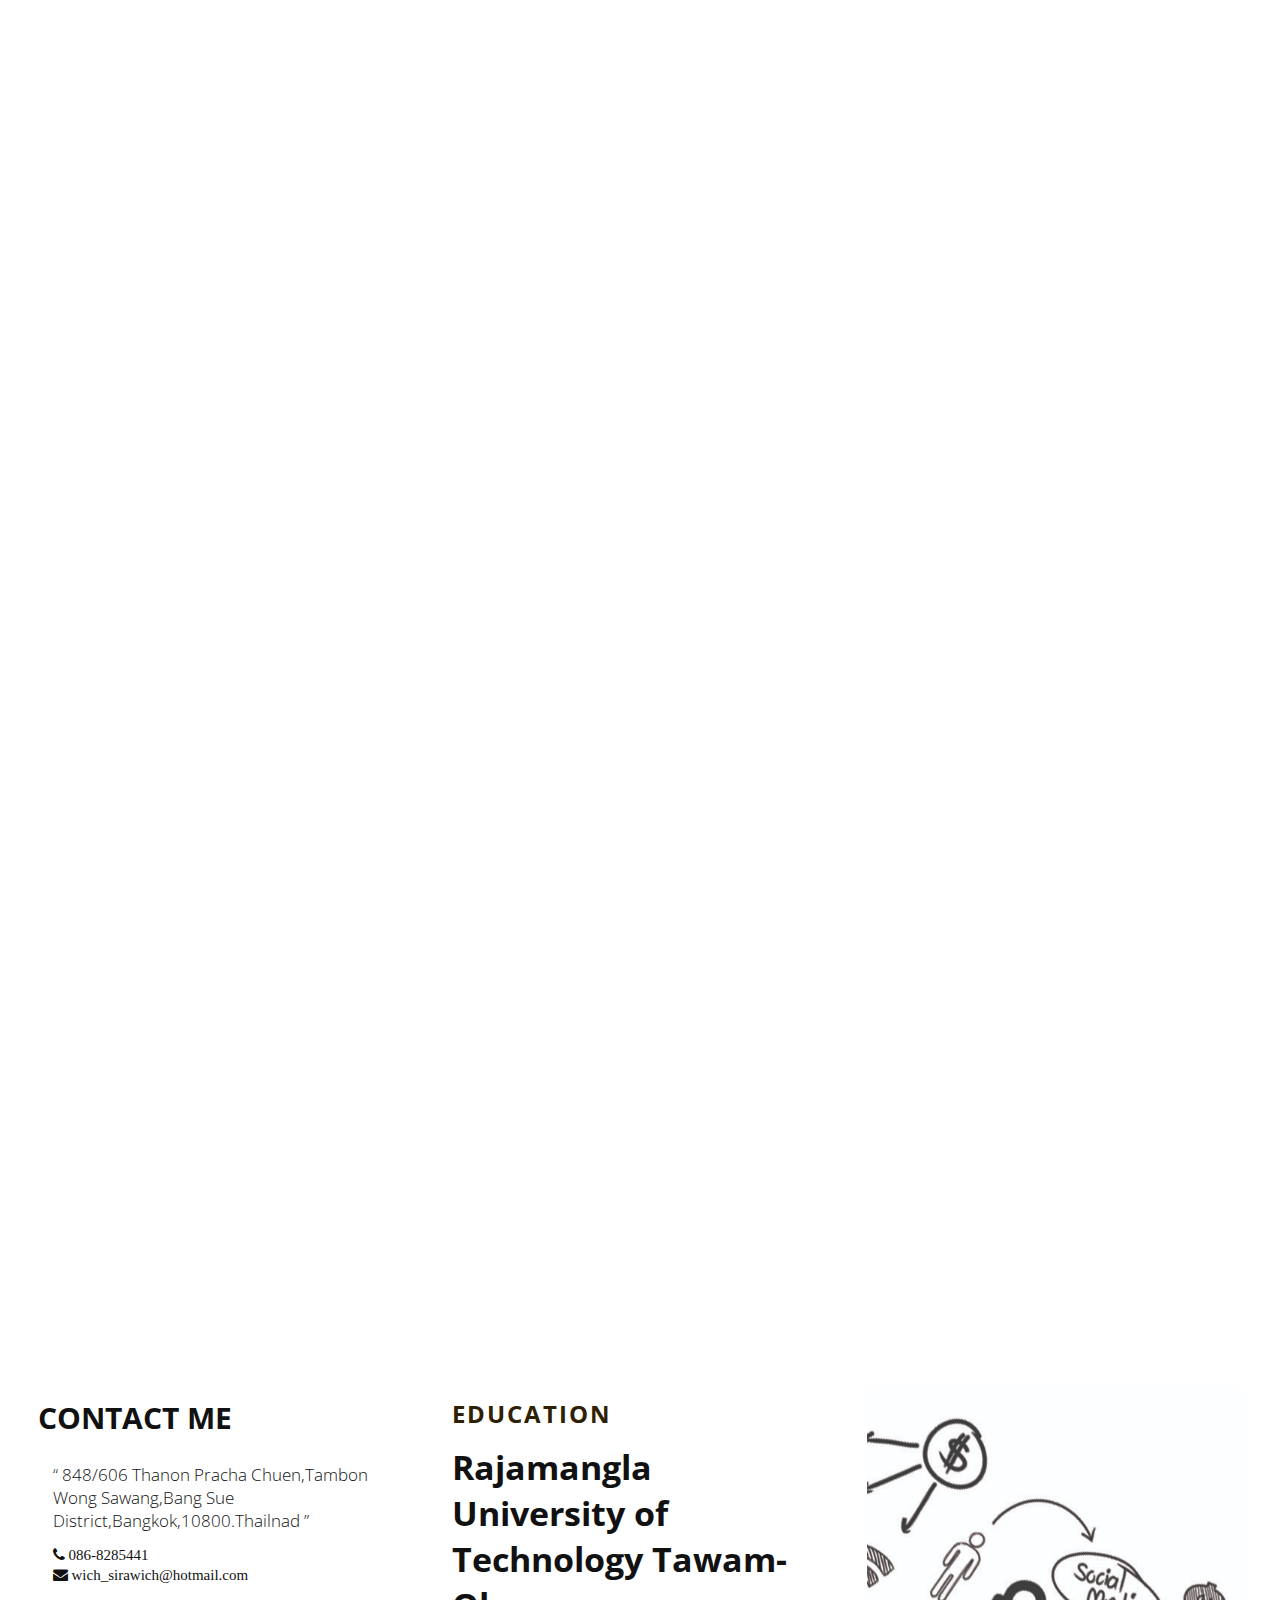
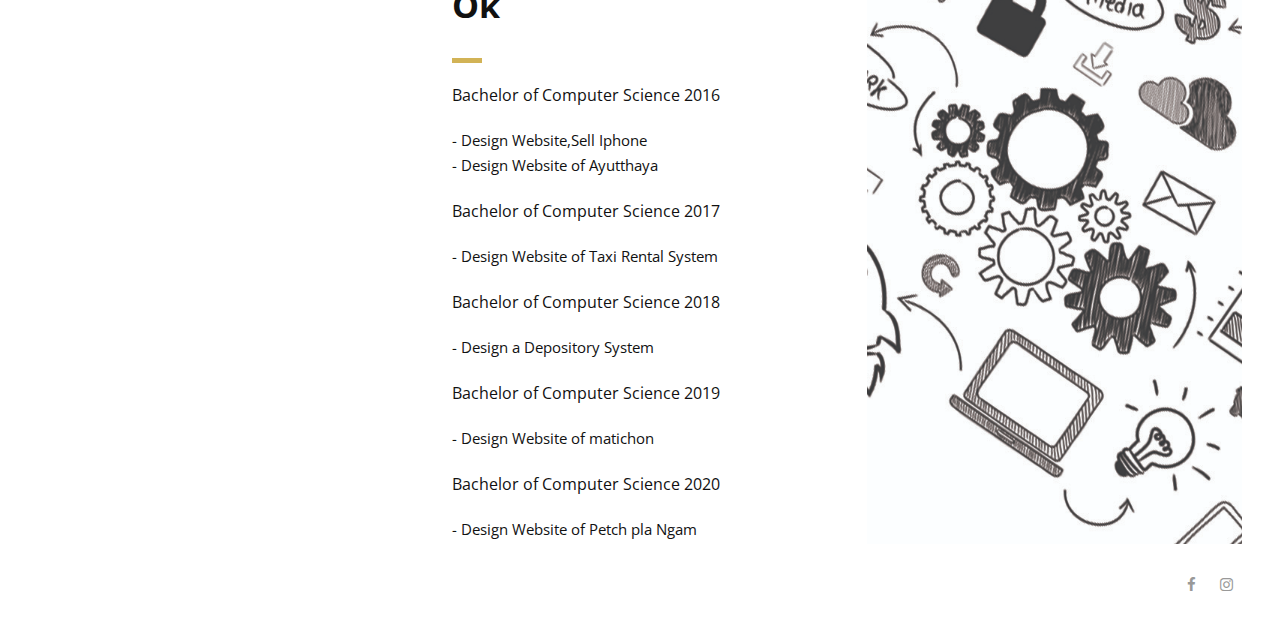
==== commit bd0a8c81: "Update images" ====
--- a/index.html
+++ b/index.html
@@ -252,31 +252,36 @@
             <aside id="gallery" class="row text-center scrollto clearfix" data-featherlight-gallery
                 data-featherlight-filter="a">
 
-                <a href="images/gallery-images/1.png" data-featherlight="image" class="col-3 wow fadeIn"
-                    data-wow-delay="0.1s"><img src="images/gallery-images/1.png" alt="Landing Page" /></a>
-                <a href="images/gallery-images/2.png" data-featherlight="image" class="col-3 wow fadeIn"
-                    data-wow-delay="0.3s"><img src="images/gallery-images/2.png" alt="Landing Page" /></a>
-                <a href="images/gallery-images/3.png" data-featherlight="image" class="col-3 wow fadeIn"
-                    data-wow-delay="0.5s"><img src="images/gallery-images/3.png" alt="Landing Page" /></a>
-                <a href="images/gallery-images/4.png" data-featherlight="image" class="col-3 wow fadeIn"
-                    data-wow-delay="1.1s"><img src="images/gallery-images/4.png" alt="Landing Page" /></a>
-                <a href="images/gallery-images/5.png" data-featherlight="image" class="col-3 wow fadeIn"
-                    data-wow-delay="0.9s"><img src="images/gallery-images/5.png" alt="Landing Page" /></a>
-                <a href="images/gallery-images/6.png" data-featherlight="image" class="col-3 wow fadeIn"
-                    data-wow-delay="0.7s"><img src="images/gallery-images/6.png" alt="Landing Page" /></a>
-                <a href="images/gallery-images/7.png" data-featherlight="image" class="col-3 wow fadeIn"
-                    data-wow-delay="0.7s"><img src="images/gallery-images/7.png" alt="Landing Page" /></a>
-                <a href="images/gallery-images/8.png" data-featherlight="image" class="col-3 wow fadeIn"
-                    data-wow-delay="0.7s"><img src="images/gallery-images/8.png" alt="Landing Page" /></a>
-                <a href="images/gallery-images/9.png" data-featherlight="image" class="col-3 wow fadeIn"
-                    data-wow-delay="0.7s"><img src="images/gallery-images/9.png" alt="Landing Page" /></a>
-                <a href="images/gallery-images/10.png" data-featherlight="image" class="col-3 wow fadeIn"
-                    data-wow-delay="0.7s"><img src="images/gallery-images/10.png" alt="Landing Page" /></a>
-                <a href="images/gallery-images/11.png" data-featherlight="image" class="col-3 wow fadeIn"
-                    data-wow-delay="0.7s"><img src="images/gallery-images/11.png" alt="Landing Page" /></a>
-                <a href="images/gallery-images/12.png" data-featherlight="image" class="col-3 wow fadeIn"
-                    data-wow-delay="0.7s"><img src="images/gallery-images/12.png" alt="Landing Page" /></a>
-
+                <a href="images/gallery-images/1.jpg" data-featherlight="image" class="col-3 wow fadeIn"
+                    data-wow-delay="0.1s"><img src="images/gallery-images/1.jpg" alt="Landing Page" /></a>
+                <a href="images/gallery-images/2.jpg" data-featherlight="image" class="col-3 wow fadeIn"
+                    data-wow-delay="0.3s"><img src="images/gallery-images/2.jpg" alt="Landing Page" /></a>
+                <a href="images/gallery-images/3.jpg" data-featherlight="image" class="col-3 wow fadeIn"
+                    data-wow-delay="0.3s"><img src="images/gallery-images/3.jpg" alt="Landing Page" /></a>
+                <a href="images/gallery-images/4.jpg" data-featherlight="image" class="col-3 wow fadeIn"
+                    data-wow-delay="0.3s"><img src="images/gallery-images/4.jpg" alt="Landing Page" /></a>
+                <a href="images/gallery-images/5.jpg" data-featherlight="image" class="col-3 wow fadeIn"
+                    data-wow-delay="0.3s"><img src="images/gallery-images/5.jpg" alt="Landing Page" /></a>
+                <a href="images/gallery-images/6.jpg" data-featherlight="image" class="col-3 wow fadeIn"
+                    data-wow-delay="0.3s"><img src="images/gallery-images/6.jpg" alt="Landing Page" /></a>
+                <a href="images/gallery-images/7.jpg" data-featherlight="image" class="col-3 wow fadeIn"
+                    data-wow-delay="0.7s"><img src="images/gallery-images/7.jpg" alt="Landing Page" /></a>
+                <a href="images/gallery-images/8.jpg" data-featherlight="image" class="col-3 wow fadeIn"
+                    data-wow-delay="0.7s"><img src="images/gallery-images/8.jpg" alt="Landing Page" /></a>
+                <a href="images/gallery-images/9.jpg" data-featherlight="image" class="col-3 wow fadeIn"
+                    data-wow-delay="0.7s"><img src="images/gallery-images/9.jpg" alt="Landing Page" /></a>
+                <a href="images/gallery-images/10.jpg" data-featherlight="image" class="col-3 wow fadeIn"
+                    data-wow-delay="0.7s"><img src="images/gallery-images/10.jpg" alt="Landing Page" /></a>
+                <a href="images/gallery-images/11.jpg" data-featherlight="image" class="col-3 wow fadeIn"
+                    data-wow-delay="0.7s"><img src="images/gallery-images/11.jpg" alt="Landing Page" /></a>
+                <a href="images/gallery-images/12.jpg" data-featherlight="image" class="col-3 wow fadeIn"
+                    data-wow-delay="0.7s"><img src="images/gallery-images/12.jpg" alt="Landing Page" /></a>
+                    <a href="images/gallery-images/13.jpg" data-featherlight="image" class="col-3 wow fadeIn"
+                    data-wow-delay="0.7s"><img src="images/gallery-images/13.jpg" alt="Landing Page" /></a>
+                    <a href="images/gallery-images/14.jpg" data-featherlight="image" class="col-3 wow fadeIn"
+                    data-wow-delay="0.7s"><img src="images/gallery-images/14.jpg" alt="Landing Page" /></a>
+                    <a href="images/gallery-images/15.jpg" data-featherlight="image" class="col-3 wow fadeIn"
+                    data-wow-delay="0.7s"><img src="images/gallery-images/15.jpg" alt="Landing Page" /></a>    
             </aside>
             <!--End of Gallery-->
 
